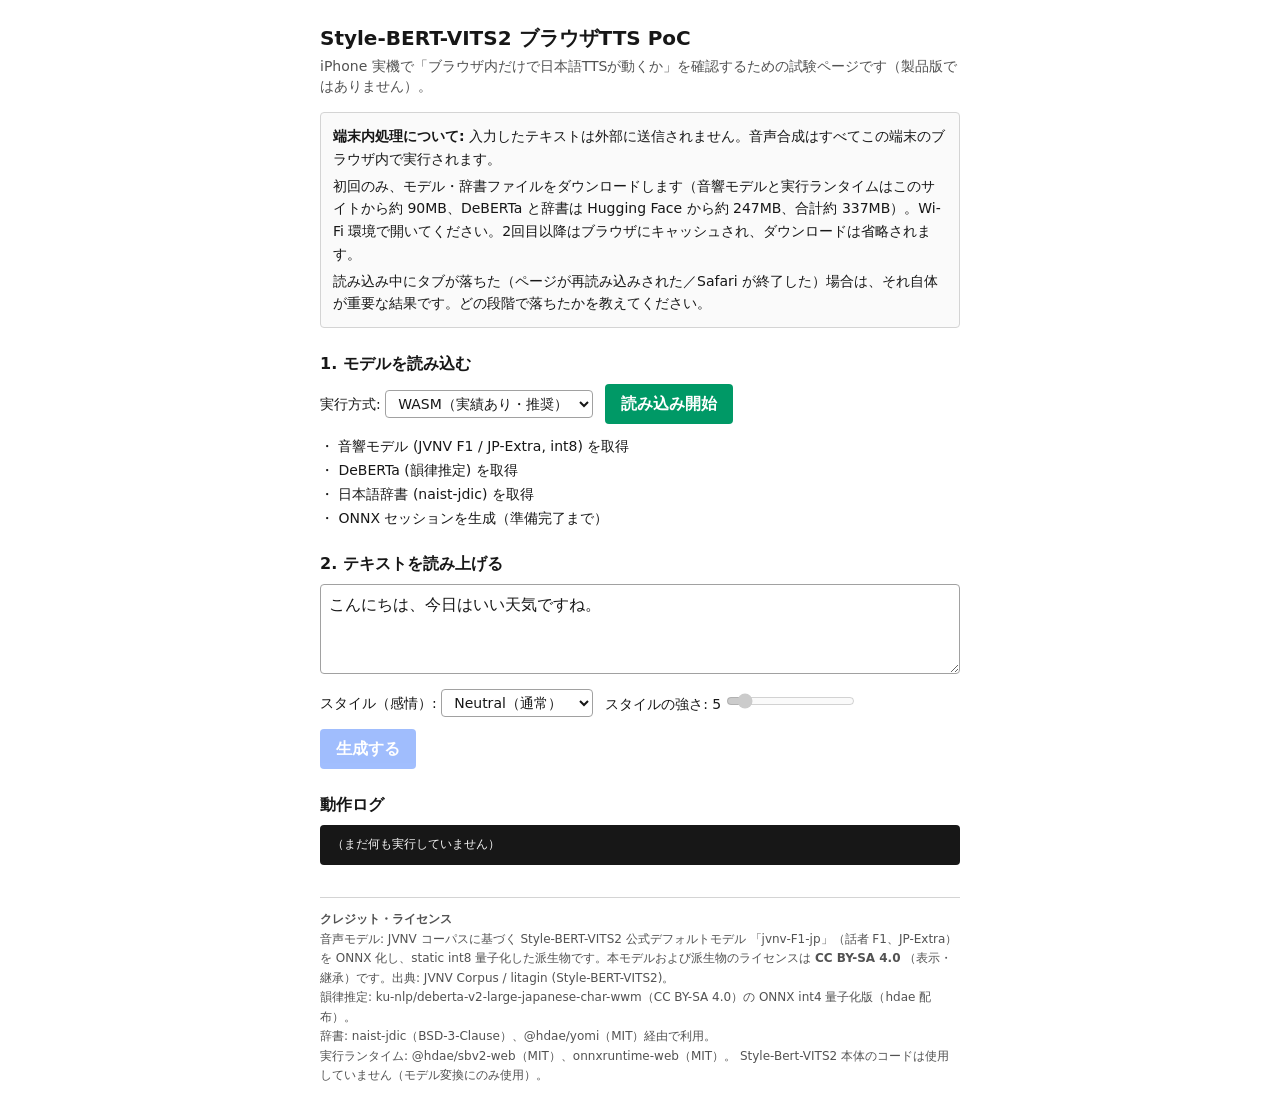
==== index.html @ 959b657e "SBV2 PoC page (HF/CDN delivery build)" ====
<!doctype html>
<html lang="ja">
  <head>
    <meta charset="UTF-8" />
    <meta name="viewport" content="width=device-width, initial-scale=1.0" />
    <title>Style-BERT-VITS2 ブラウザTTS PoC</title>
    <script type="module" crossorigin src="./assets/index-BgKasFYc.js"></script>
    <link rel="stylesheet" crossorigin href="./assets/index-DigX5ySw.css">
  </head>
  <body>
    <div id="root"></div>
  </body>
</html>
---- assets/index-DigX5ySw.css ----
@layer properties{@supports (((-webkit-hyphens:none)) and (not (margin-trim:inline))) or ((-moz-orient:inline) and (not (color:rgb(from red r g b)))){*,:before,:after,::backdrop{--tw-space-y-reverse:0;--tw-space-x-reverse:0;--tw-border-style:solid;--tw-leading:initial;--tw-font-weight:initial;--tw-shadow:0 0 #0000;--tw-shadow-color:initial;--tw-shadow-alpha:100%;--tw-inset-shadow:0 0 #0000;--tw-inset-shadow-color:initial;--tw-inset-shadow-alpha:100%;--tw-ring-color:initial;--tw-ring-shadow:0 0 #0000;--tw-inset-ring-color:initial;--tw-inset-ring-shadow:0 0 #0000;--tw-ring-inset:initial;--tw-ring-offset-width:0px;--tw-ring-offset-color:#fff;--tw-ring-offset-shadow:0 0 #0000;--tw-outline-style:solid;--tw-duration:initial;--tw-content:"";--tw-translate-x:0;--tw-translate-y:0;--tw-translate-z:0;--tw-animation-delay:0s;--tw-animation-direction:normal;--tw-animation-duration:initial;--tw-animation-fill-mode:none;--tw-animation-iteration-count:1;--tw-enter-blur:0;--tw-enter-opacity:1;--tw-enter-rotate:0;--tw-enter-scale:1;--tw-enter-translate-x:0;--tw-enter-translate-y:0;--tw-exit-blur:0;--tw-exit-opacity:1;--tw-exit-rotate:0;--tw-exit-scale:1;--tw-exit-translate-x:0;--tw-exit-translate-y:0}}}@layer theme{:root,:host{--font-mono:ui-monospace, SFMono-Regular, Menlo, Monaco, Consolas, "Liberation Mono", "Courier New", monospace;--color-red-50:oklch(97.1% .013 17.38);--color-red-400:oklch(70.4% .191 22.216);--color-red-800:oklch(44.4% .177 26.899);--color-emerald-600:oklch(59.6% .145 163.225);--color-blue-600:oklch(54.6% .245 262.881);--color-neutral-50:oklch(98.5% 0 0);--color-neutral-100:oklch(97% 0 0);--color-neutral-300:oklch(87% 0 0);--color-neutral-400:oklch(70.8% 0 0);--color-neutral-500:oklch(55.6% 0 0);--color-neutral-600:oklch(43.9% 0 0);--color-neutral-900:oklch(20.5% 0 0);--color-white:#fff;--spacing:.25rem;--container-md:28rem;--container-2xl:42rem;--text-xs:.75rem;--text-xs--line-height:calc(1 / .75);--text-sm:.875rem;--text-sm--line-height:calc(1.25 / .875);--text-base:1rem;--text-base--line-height: 1.5 ;--text-xl:1.25rem;--text-xl--line-height:calc(1.75 / 1.25);--font-weight-medium:500;--font-weight-semibold:600;--font-weight-bold:700;--leading-relaxed:1.625;--radius-md:calc(var(--radius) - 2px);--radius-4xl:2rem;--default-transition-duration:.15s;--default-transition-timing-function:cubic-bezier(.4, 0, .2, 1);--default-font-family:"Geist Variable", ui-sans-serif, system-ui, -apple-system, BlinkMacSystemFont, "Segoe UI", sans-serif;--default-mono-font-family:var(--font-mono)}}@layer base{*,:after,:before,::backdrop{box-sizing:border-box;border:0 solid;margin:0;padding:0}::file-selector-button{box-sizing:border-box;border:0 solid;margin:0;padding:0}html,:host{-webkit-text-size-adjust:100%;tab-size:4;line-height:1.5;font-family:var(--default-font-family,ui-sans-serif, system-ui, sans-serif, "Apple Color Emoji", "Segoe UI Emoji", "Segoe UI Symbol", "Noto Color Emoji");font-feature-settings:var(--default-font-feature-settings,normal);font-variation-settings:var(--default-font-variation-settings,normal);-webkit-tap-highlight-color:transparent}hr{height:0;color:inherit;border-top-width:1px}abbr:where([title]){-webkit-text-decoration:underline dotted;text-decoration:underline dotted}h1,h2,h3,h4,h5,h6{font-size:inherit;font-weight:inherit}a{color:inherit;-webkit-text-decoration:inherit;text-decoration:inherit}b,strong{font-weight:bolder}code,kbd,samp,pre{font-family:var(--default-mono-font-family,ui-monospace, SFMono-Regular, Menlo, Monaco, Consolas, "Liberation Mono", "Courier New", monospace);font-feature-settings:var(--default-mono-font-feature-settings,normal);font-variation-settings:var(--default-mono-font-variation-settings,normal);font-size:1em}small{font-size:80%}sub,sup{vertical-align:baseline;font-size:75%;line-height:0;position:relative}sub{bottom:-.25em}sup{top:-.5em}table{text-indent:0;border-color:inherit;border-collapse:collapse}:-moz-focusring{outline:auto}progress{vertical-align:baseline}summary{display:list-item}ol,ul,menu{list-style:none}img,svg,video,canvas,audio,iframe,embed,object{vertical-align:middle;display:block}img,video{max-width:100%;height:auto}button,input,select,optgroup,textarea{font:inherit;font-feature-settings:inherit;font-variation-settings:inherit;letter-spacing:inherit;color:inherit;opacity:1;background-color:#0000;border-radius:0}::file-selector-button{font:inherit;font-feature-settings:inherit;font-variation-settings:inherit;letter-spacing:inherit;color:inherit;opacity:1;background-color:#0000;border-radius:0}:where(select:is([multiple],[size])) optgroup{font-weight:bolder}:where(select:is([multiple],[size])) optgroup option{padding-inline-start:20px}::file-selector-button{margin-inline-end:4px}::placeholder{opacity:1}@supports (not ((-webkit-appearance:-apple-pay-button))) or (contain-intrinsic-size:1px){::placeholder{color:currentColor}@supports (color:color-mix(in lab,red,red)){::placeholder{color:color-mix(in oklab,currentcolor 50%,transparent)}}}textarea{resize:vertical}::-webkit-search-decoration{-webkit-appearance:none}::-webkit-date-and-time-value{min-height:1lh;text-align:inherit}::-webkit-datetime-edit{display:inline-flex}::-webkit-datetime-edit-fields-wrapper{padding:0}::-webkit-datetime-edit{padding-block:0}::-webkit-datetime-edit-year-field{padding-block:0}::-webkit-datetime-edit-month-field{padding-block:0}::-webkit-datetime-edit-day-field{padding-block:0}::-webkit-datetime-edit-hour-field{padding-block:0}::-webkit-datetime-edit-minute-field{padding-block:0}::-webkit-datetime-edit-second-field{padding-block:0}::-webkit-datetime-edit-millisecond-field{padding-block:0}::-webkit-datetime-edit-meridiem-field{padding-block:0}::-webkit-calendar-picker-indicator{line-height:1}:-moz-ui-invalid{box-shadow:none}button,input:where([type=button],[type=reset],[type=submit]){appearance:button}::file-selector-button{appearance:button}::-webkit-inner-spin-button{height:auto}::-webkit-outer-spin-button{height:auto}[hidden]:where(:not([hidden=until-found])){display:none!important}*{border-color:var(--border);outline-color:var(--ring)}@supports (color:color-mix(in lab,red,red)){*{outline-color:color-mix(in oklab,var(--ring) 50%,transparent)}}body{background-color:var(--background);color:var(--foreground);min-width:320px;margin:0}html{font-family:Geist Variable,ui-sans-serif,system-ui,-apple-system,BlinkMacSystemFont,Segoe UI,sans-serif}}@layer components;@layer utilities{.pointer-events-none{pointer-events:none}.absolute{position:absolute}.relative{position:relative}.top-0{top:0}.right-0{right:0}.right-2{right:calc(var(--spacing) * 2)}.bottom-0{bottom:0}.isolate{isolation:isolate}.z-10{z-index:10}.z-50{z-index:50}.-mx-1{margin-inline:calc(var(--spacing) * -1)}.mx-auto{margin-inline:auto}.my-1{margin-block:var(--spacing)}.mt-1{margin-top:var(--spacing)}.mt-2{margin-top:calc(var(--spacing) * 2)}.mt-3{margin-top:calc(var(--spacing) * 3)}.mt-4{margin-top:calc(var(--spacing) * 4)}.mt-6{margin-top:calc(var(--spacing) * 6)}.mt-8{margin-top:calc(var(--spacing) * 8)}.flex{display:flex}.hidden{display:none}.inline-flex{display:inline-flex}.field-sizing-content{field-sizing:content}.aspect-square{aspect-ratio:1}.size-4{width:calc(var(--spacing) * 4);height:calc(var(--spacing) * 4)}.size-6{width:calc(var(--spacing) * 6);height:calc(var(--spacing) * 6)}.size-7{width:calc(var(--spacing) * 7);height:calc(var(--spacing) * 7)}.size-8{width:calc(var(--spacing) * 8);height:calc(var(--spacing) * 8)}.size-9{width:calc(var(--spacing) * 9);height:calc(var(--spacing) * 9)}.size-full{width:100%;height:100%}.h-1{height:var(--spacing)}.h-5{height:calc(var(--spacing) * 5)}.h-6{height:calc(var(--spacing) * 6)}.h-7{height:calc(var(--spacing) * 7)}.h-8{height:calc(var(--spacing) * 8)}.h-9{height:calc(var(--spacing) * 9)}.h-px{height:1px}.max-h-\(--available-height\){max-height:var(--available-height)}.max-h-48{max-height:calc(var(--spacing) * 48)}.min-h-16{min-height:calc(var(--spacing) * 16)}.w-\(--anchor-width\){width:var(--anchor-width)}.w-fit{width:fit-content}.w-full{width:100%}.max-w-2xl{max-width:var(--container-2xl)}.max-w-md{max-width:var(--container-md)}.min-w-0{min-width:0}.min-w-36{min-width:calc(var(--spacing) * 36)}.flex-1{flex:1}.shrink-0{flex-shrink:0}.origin-\(--transform-origin\){transform-origin:var(--transform-origin)}.cursor-default{cursor:default}.scroll-my-1{scroll-margin-block:var(--spacing)}.flex-wrap{flex-wrap:wrap}.items-center{align-items:center}.justify-between{justify-content:space-between}.justify-center{justify-content:center}.gap-1{gap:var(--spacing)}.gap-1\.5{gap:calc(var(--spacing) * 1.5)}.gap-2{gap:calc(var(--spacing) * 2)}.gap-3{gap:calc(var(--spacing) * 3)}:where(.space-y-1>:not(:last-child)){--tw-space-y-reverse:0;margin-block-start:calc(var(--spacing) * var(--tw-space-y-reverse));margin-block-end:calc(var(--spacing) * calc(1 - var(--tw-space-y-reverse)))}:where(.-space-x-2>:not(:last-child)){--tw-space-x-reverse:0;margin-inline-start:calc(calc(var(--spacing) * -2) * var(--tw-space-x-reverse));margin-inline-end:calc(calc(var(--spacing) * -2) * calc(1 - var(--tw-space-x-reverse)))}.overflow-auto{overflow:auto}.overflow-hidden{overflow:hidden}.overflow-x-hidden{overflow-x:hidden}.overflow-y-auto{overflow-y:auto}.rounded{border-radius:.25rem}.rounded-4xl{border-radius:var(--radius-4xl)}.rounded-\[min\(var\(--radius-md\)\,10px\)\]{border-radius:min(var(--radius-md),10px)}.rounded-\[min\(var\(--radius-md\)\,12px\)\]{border-radius:min(var(--radius-md),12px)}.rounded-full{border-radius:3.40282e38px}.rounded-lg{border-radius:var(--radius)}.rounded-md{border-radius:calc(var(--radius) - 2px)}.border{border-style:var(--tw-border-style);border-width:1px}.border-t{border-top-style:var(--tw-border-style);border-top-width:1px}.border-border{border-color:var(--border)}.border-input{border-color:var(--input)}.border-neutral-300{border-color:var(--color-neutral-300)}.border-neutral-400{border-color:var(--color-neutral-400)}.border-red-400{border-color:var(--color-red-400)}.border-transparent{border-color:#0000}.bg-background{background-color:var(--background)}.bg-blue-600{background-color:var(--color-blue-600)}.bg-border{background-color:var(--border)}.bg-destructive\/10{background-color:var(--destructive)}@supports (color:color-mix(in lab,red,red)){.bg-destructive\/10{background-color:color-mix(in oklab,var(--destructive) 10%,transparent)}}.bg-emerald-600{background-color:var(--color-emerald-600)}.bg-muted{background-color:var(--muted)}.bg-neutral-50{background-color:var(--color-neutral-50)}.bg-neutral-900{background-color:var(--color-neutral-900)}.bg-popover{background-color:var(--popover)}.bg-primary{background-color:var(--primary)}.bg-red-50{background-color:var(--color-red-50)}.bg-secondary{background-color:var(--secondary)}.bg-transparent{background-color:#0000}.bg-clip-padding{background-clip:padding-box}.object-cover{object-fit:cover}.p-1{padding:var(--spacing)}.p-2{padding:calc(var(--spacing) * 2)}.p-3{padding:calc(var(--spacing) * 3)}.px-1\.5{padding-inline:calc(var(--spacing) * 1.5)}.px-2{padding-inline:calc(var(--spacing) * 2)}.px-2\.5{padding-inline:calc(var(--spacing) * 2.5)}.px-3{padding-inline:calc(var(--spacing) * 3)}.px-4{padding-inline:calc(var(--spacing) * 4)}.py-0\.5{padding-block:calc(var(--spacing) * .5)}.py-1{padding-block:var(--spacing)}.py-2{padding-block:calc(var(--spacing) * 2)}.py-6{padding-block:calc(var(--spacing) * 6)}.pt-3{padding-top:calc(var(--spacing) * 3)}.pr-2{padding-right:calc(var(--spacing) * 2)}.pr-8{padding-right:calc(var(--spacing) * 8)}.pl-1\.5{padding-left:calc(var(--spacing) * 1.5)}.pl-2\.5{padding-left:calc(var(--spacing) * 2.5)}.text-left{text-align:left}.font-sans{font-family:Geist Variable,ui-sans-serif,system-ui,-apple-system,BlinkMacSystemFont,Segoe UI,sans-serif}.text-base{font-size:var(--text-base);line-height:var(--tw-leading,var(--text-base--line-height))}.text-sm{font-size:var(--text-sm);line-height:var(--tw-leading,var(--text-sm--line-height))}.text-xl{font-size:var(--text-xl);line-height:var(--tw-leading,var(--text-xl--line-height))}.text-xs{font-size:var(--text-xs);line-height:var(--tw-leading,var(--text-xs--line-height))}.text-\[0\.8rem\]{font-size:.8rem}.leading-none{--tw-leading:1;line-height:1}.leading-relaxed{--tw-leading:var(--leading-relaxed);line-height:var(--leading-relaxed)}.font-bold{--tw-font-weight:var(--font-weight-bold);font-weight:var(--font-weight-bold)}.font-medium{--tw-font-weight:var(--font-weight-medium);font-weight:var(--font-weight-medium)}.font-semibold{--tw-font-weight:var(--font-weight-semibold);font-weight:var(--font-weight-semibold)}.break-all{word-break:break-all}.whitespace-nowrap{white-space:nowrap}.whitespace-pre-wrap{white-space:pre-wrap}.text-destructive{color:var(--destructive)}.text-foreground{color:var(--foreground)}.text-muted-foreground{color:var(--muted-foreground)}.text-neutral-100{color:var(--color-neutral-100)}.text-neutral-500{color:var(--color-neutral-500)}.text-neutral-600{color:var(--color-neutral-600)}.text-neutral-900{color:var(--color-neutral-900)}.text-popover-foreground{color:var(--popover-foreground)}.text-primary{color:var(--primary)}.text-primary-foreground{color:var(--primary-foreground)}.text-red-800{color:var(--color-red-800)}.text-secondary-foreground{color:var(--secondary-foreground)}.text-white{color:var(--color-white)}.underline-offset-4{text-underline-offset:4px}.bg-blend-color{background-blend-mode:color}.shadow-md{--tw-shadow:0 4px 6px -1px var(--tw-shadow-color,#0000001a), 0 2px 4px -2px var(--tw-shadow-color,#0000001a);box-shadow:var(--tw-inset-shadow),var(--tw-inset-ring-shadow),var(--tw-ring-offset-shadow),var(--tw-ring-shadow),var(--tw-shadow)}.ring-1{--tw-ring-shadow:var(--tw-ring-inset,) 0 0 0 calc(1px + var(--tw-ring-offset-width)) var(--tw-ring-color,currentcolor);box-shadow:var(--tw-inset-shadow),var(--tw-inset-ring-shadow),var(--tw-ring-offset-shadow),var(--tw-ring-shadow),var(--tw-shadow)}.ring-2{--tw-ring-shadow:var(--tw-ring-inset,) 0 0 0 calc(2px + var(--tw-ring-offset-width)) var(--tw-ring-color,currentcolor);box-shadow:var(--tw-inset-shadow),var(--tw-inset-ring-shadow),var(--tw-ring-offset-shadow),var(--tw-ring-shadow),var(--tw-shadow)}.ring-background{--tw-ring-color:var(--background)}.ring-foreground\/10{--tw-ring-color:var(--foreground)}@supports (color:color-mix(in lab,red,red)){.ring-foreground\/10{--tw-ring-color:color-mix(in oklab, var(--foreground) 10%, transparent)}}.outline-hidden{--tw-outline-style:none;outline-style:none}@media(forced-colors:active){.outline-hidden{outline-offset:2px;outline:2px solid #0000}}.outline{outline-style:var(--tw-outline-style);outline-width:1px}.transition-all{transition-property:all;transition-timing-function:var(--tw-ease,var(--default-transition-timing-function));transition-duration:var(--tw-duration,var(--default-transition-duration))}.transition-colors{transition-property:color,background-color,border-color,outline-color,text-decoration-color,fill,stroke,--tw-gradient-from,--tw-gradient-via,--tw-gradient-to;transition-timing-function:var(--tw-ease,var(--default-transition-timing-function));transition-duration:var(--tw-duration,var(--default-transition-duration))}.duration-100{--tw-duration:.1s;transition-duration:.1s}.outline-none{--tw-outline-style:none;outline-style:none}.select-none{-webkit-user-select:none;user-select:none}.group-has-data-\[size\=lg\]\/avatar-group\:size-10:is(:where(.group\/avatar-group):has([data-size=lg]) *){width:calc(var(--spacing) * 10);height:calc(var(--spacing) * 10)}.group-has-data-\[size\=sm\]\/avatar-group\:size-6:is(:where(.group\/avatar-group):has([data-size=sm]) *){width:calc(var(--spacing) * 6);height:calc(var(--spacing) * 6)}.group-data-\[disabled\=true\]\:pointer-events-none:is(:where(.group)[data-disabled=true] *){pointer-events:none}.group-data-\[disabled\=true\]\:opacity-50:is(:where(.group)[data-disabled=true] *){opacity:.5}.group-data-\[size\=default\]\/avatar\:size-2\.5:is(:where(.group\/avatar)[data-size=default] *){width:calc(var(--spacing) * 2.5);height:calc(var(--spacing) * 2.5)}.group-data-\[size\=lg\]\/avatar\:size-3:is(:where(.group\/avatar)[data-size=lg] *){width:calc(var(--spacing) * 3);height:calc(var(--spacing) * 3)}.group-data-\[size\=sm\]\/avatar\:size-2:is(:where(.group\/avatar)[data-size=sm] *){width:calc(var(--spacing) * 2);height:calc(var(--spacing) * 2)}.group-data-\[size\=sm\]\/avatar\:text-xs:is(:where(.group\/avatar)[data-size=sm] *){font-size:var(--text-xs);line-height:var(--tw-leading,var(--text-xs--line-height))}.peer-disabled\:cursor-not-allowed:is(:where(.peer):disabled~*){cursor:not-allowed}.peer-disabled\:opacity-50:is(:where(.peer):disabled~*){opacity:.5}.file\:inline-flex::file-selector-button{display:inline-flex}.file\:h-6::file-selector-button{height:calc(var(--spacing) * 6)}.file\:border-0::file-selector-button{border-style:var(--tw-border-style);border-width:0}.file\:bg-transparent::file-selector-button{background-color:#0000}.file\:text-sm::file-selector-button{font-size:var(--text-sm);line-height:var(--tw-leading,var(--text-sm--line-height))}.file\:font-medium::file-selector-button{--tw-font-weight:var(--font-weight-medium);font-weight:var(--font-weight-medium)}.file\:text-foreground::file-selector-button{color:var(--foreground)}.placeholder\:text-muted-foreground::placeholder{color:var(--muted-foreground)}.after\:absolute:after{content:var(--tw-content);position:absolute}.after\:inset-0:after{content:var(--tw-content);inset:0}.after\:rounded-full:after{content:var(--tw-content);border-radius:3.40282e38px}.after\:border:after{content:var(--tw-content);border-style:var(--tw-border-style);border-width:1px}.after\:border-border:after{content:var(--tw-content);border-color:var(--border)}.after\:mix-blend-darken:after{content:var(--tw-content);mix-blend-mode:darken}@media(hover:hover){.hover\:bg-\[color-mix\(in_oklch\,var\(--secondary\)\,var\(--foreground\)_5\%\)\]:hover{background-color:var(--secondary)}@supports (color:color-mix(in lab,red,red)){.hover\:bg-\[color-mix\(in_oklch\,var\(--secondary\)\,var\(--foreground\)_5\%\)\]:hover{background-color:color-mix(in oklch,var(--secondary),var(--foreground) 5%)}}.hover\:bg-destructive\/20:hover{background-color:var(--destructive)}@supports (color:color-mix(in lab,red,red)){.hover\:bg-destructive\/20:hover{background-color:color-mix(in oklab,var(--destructive) 20%,transparent)}}.hover\:bg-muted:hover{background-color:var(--muted)}.hover\:bg-primary\/80:hover{background-color:var(--primary)}@supports (color:color-mix(in lab,red,red)){.hover\:bg-primary\/80:hover{background-color:color-mix(in oklab,var(--primary) 80%,transparent)}}.hover\:text-foreground:hover{color:var(--foreground)}.hover\:text-muted-foreground:hover{color:var(--muted-foreground)}.hover\:underline:hover{text-decoration-line:underline}}.focus\:bg-accent:focus{background-color:var(--accent)}.focus\:text-accent-foreground:focus,:is(.not-data-\[variant\=destructive\]\:focus\:\*\*\:text-accent-foreground:not([data-variant=destructive]):focus *){color:var(--accent-foreground)}.focus-visible\:border-destructive\/40:focus-visible{border-color:var(--destructive)}@supports (color:color-mix(in lab,red,red)){.focus-visible\:border-destructive\/40:focus-visible{border-color:color-mix(in oklab,var(--destructive) 40%,transparent)}}.focus-visible\:border-ring:focus-visible{border-color:var(--ring)}.focus-visible\:ring-3:focus-visible,.focus-visible\:ring-\[3px\]:focus-visible{--tw-ring-shadow:var(--tw-ring-inset,) 0 0 0 calc(3px + var(--tw-ring-offset-width)) var(--tw-ring-color,currentcolor);box-shadow:var(--tw-inset-shadow),var(--tw-inset-ring-shadow),var(--tw-ring-offset-shadow),var(--tw-ring-shadow),var(--tw-shadow)}.focus-visible\:ring-destructive\/20:focus-visible{--tw-ring-color:var(--destructive)}@supports (color:color-mix(in lab,red,red)){.focus-visible\:ring-destructive\/20:focus-visible{--tw-ring-color:color-mix(in oklab, var(--destructive) 20%, transparent)}}.focus-visible\:ring-ring\/50:focus-visible{--tw-ring-color:var(--ring)}@supports (color:color-mix(in lab,red,red)){.focus-visible\:ring-ring\/50:focus-visible{--tw-ring-color:color-mix(in oklab, var(--ring) 50%, transparent)}}.active\:not-aria-\[haspopup\]\:translate-y-px:active:not([aria-haspopup]){--tw-translate-y:1px;translate:var(--tw-translate-x) var(--tw-translate-y)}.disabled\:pointer-events-none:disabled{pointer-events:none}.disabled\:cursor-not-allowed:disabled{cursor:not-allowed}.disabled\:bg-input\/50:disabled{background-color:var(--input)}@supports (color:color-mix(in lab,red,red)){.disabled\:bg-input\/50:disabled{background-color:color-mix(in oklab,var(--input) 50%,transparent)}}.disabled\:opacity-40:disabled{opacity:.4}.disabled\:opacity-50:disabled{opacity:.5}:where([data-slot=button-group]) .in-data-\[slot\=button-group\]\:rounded-lg{border-radius:var(--radius)}.has-data-\[icon\=inline-end\]\:pr-1\.5:has([data-icon=inline-end]){padding-right:calc(var(--spacing) * 1.5)}.has-data-\[icon\=inline-end\]\:pr-2:has([data-icon=inline-end]){padding-right:calc(var(--spacing) * 2)}.has-data-\[icon\=inline-start\]\:pl-1\.5:has([data-icon=inline-start]){padding-left:calc(var(--spacing) * 1.5)}.has-data-\[icon\=inline-start\]\:pl-2:has([data-icon=inline-start]){padding-left:calc(var(--spacing) * 2)}.aria-expanded\:bg-muted[aria-expanded=true]{background-color:var(--muted)}.aria-expanded\:bg-secondary[aria-expanded=true]{background-color:var(--secondary)}.aria-expanded\:text-foreground[aria-expanded=true]{color:var(--foreground)}.aria-expanded\:text-secondary-foreground[aria-expanded=true]{color:var(--secondary-foreground)}.aria-invalid\:border-destructive[aria-invalid=true]{border-color:var(--destructive)}.aria-invalid\:ring-3[aria-invalid=true]{--tw-ring-shadow:var(--tw-ring-inset,) 0 0 0 calc(3px + var(--tw-ring-offset-width)) var(--tw-ring-color,currentcolor);box-shadow:var(--tw-inset-shadow),var(--tw-inset-ring-shadow),var(--tw-ring-offset-shadow),var(--tw-ring-shadow),var(--tw-shadow)}.aria-invalid\:ring-destructive\/20[aria-invalid=true]{--tw-ring-color:var(--destructive)}@supports (color:color-mix(in lab,red,red)){.aria-invalid\:ring-destructive\/20[aria-invalid=true]{--tw-ring-color:color-mix(in oklab, var(--destructive) 20%, transparent)}}.data-closed\:animate-out[data-closed]{animation:exit var(--tw-animation-duration,var(--tw-duration,.15s))var(--tw-ease,ease)var(--tw-animation-delay,0s)var(--tw-animation-iteration-count,1)var(--tw-animation-direction,normal)var(--tw-animation-fill-mode,none)}.data-closed\:fade-out-0[data-closed]{--tw-exit-opacity:0}.data-closed\:zoom-out-95[data-closed]{--tw-exit-scale:.95}.data-disabled\:pointer-events-none[data-disabled]{pointer-events:none}.data-disabled\:opacity-50[data-disabled]{opacity:.5}.data-open\:animate-in[data-open]{animation:enter var(--tw-animation-duration,var(--tw-duration,.15s))var(--tw-ease,ease)var(--tw-animation-delay,0s)var(--tw-animation-iteration-count,1)var(--tw-animation-direction,normal)var(--tw-animation-fill-mode,none)}.data-open\:fade-in-0[data-open]{--tw-enter-opacity:0}.data-open\:zoom-in-95[data-open]{--tw-enter-scale:.95}.data-placeholder\:text-muted-foreground[data-placeholder]{color:var(--muted-foreground)}.data-\[align-trigger\=true\]\:animate-none[data-align-trigger=true]{animation:none}.data-\[side\=bottom\]\:slide-in-from-top-2[data-side=bottom]{--tw-enter-translate-y:calc(2*var(--spacing)*-1)}.data-\[side\=inline-end\]\:slide-in-from-left-2[data-side=inline-end]{--tw-enter-translate-x:calc(2*var(--spacing)*-1)}.data-\[side\=inline-start\]\:slide-in-from-right-2[data-side=inline-start],.data-\[side\=left\]\:slide-in-from-right-2[data-side=left]{--tw-enter-translate-x:calc(2*var(--spacing))}.data-\[side\=right\]\:slide-in-from-left-2[data-side=right]{--tw-enter-translate-x:calc(2*var(--spacing)*-1)}.data-\[side\=top\]\:slide-in-from-bottom-2[data-side=top]{--tw-enter-translate-y:calc(2*var(--spacing))}.data-\[size\=default\]\:h-8[data-size=default]{height:calc(var(--spacing) * 8)}.data-\[size\=lg\]\:size-10[data-size=lg]{width:calc(var(--spacing) * 10);height:calc(var(--spacing) * 10)}.data-\[size\=sm\]\:size-6[data-size=sm]{width:calc(var(--spacing) * 6);height:calc(var(--spacing) * 6)}.data-\[size\=sm\]\:h-7[data-size=sm]{height:calc(var(--spacing) * 7)}.data-\[size\=sm\]\:rounded-\[min\(var\(--radius-md\)\,10px\)\][data-size=sm]{border-radius:min(var(--radius-md),10px)}:is(.\*\:data-\[slot\=avatar\]\:ring-2>*)[data-slot=avatar]{--tw-ring-shadow:var(--tw-ring-inset,) 0 0 0 calc(2px + var(--tw-ring-offset-width)) var(--tw-ring-color,currentcolor);box-shadow:var(--tw-inset-shadow),var(--tw-inset-ring-shadow),var(--tw-ring-offset-shadow),var(--tw-ring-shadow),var(--tw-shadow)}:is(.\*\:data-\[slot\=avatar\]\:ring-background>*)[data-slot=avatar]{--tw-ring-color:var(--background)}:is(.\*\:data-\[slot\=select-value\]\:line-clamp-1>*)[data-slot=select-value]{-webkit-line-clamp:1;-webkit-box-orient:vertical;display:-webkit-box;overflow:hidden}:is(.\*\:data-\[slot\=select-value\]\:flex>*)[data-slot=select-value]{display:flex}:is(.\*\:data-\[slot\=select-value\]\:items-center>*)[data-slot=select-value]{align-items:center}:is(.\*\:data-\[slot\=select-value\]\:gap-1\.5>*)[data-slot=select-value]{gap:calc(var(--spacing) * 1.5)}@media(min-width:48rem){.md\:text-sm{font-size:var(--text-sm);line-height:var(--tw-leading,var(--text-sm--line-height))}}.dark\:border-input:is(.dark *){border-color:var(--input)}.dark\:bg-destructive\/20:is(.dark *){background-color:var(--destructive)}@supports (color:color-mix(in lab,red,red)){.dark\:bg-destructive\/20:is(.dark *){background-color:color-mix(in oklab,var(--destructive) 20%,transparent)}}.dark\:bg-input\/30:is(.dark *){background-color:var(--input)}@supports (color:color-mix(in lab,red,red)){.dark\:bg-input\/30:is(.dark *){background-color:color-mix(in oklab,var(--input) 30%,transparent)}}.dark\:after\:mix-blend-lighten:is(.dark *):after{content:var(--tw-content);mix-blend-mode:lighten}@media(hover:hover){.dark\:hover\:bg-destructive\/30:is(.dark *):hover{background-color:var(--destructive)}@supports (color:color-mix(in lab,red,red)){.dark\:hover\:bg-destructive\/30:is(.dark *):hover{background-color:color-mix(in oklab,var(--destructive) 30%,transparent)}}.dark\:hover\:bg-input\/50:is(.dark *):hover{background-color:var(--input)}@supports (color:color-mix(in lab,red,red)){.dark\:hover\:bg-input\/50:is(.dark *):hover{background-color:color-mix(in oklab,var(--input) 50%,transparent)}}.dark\:hover\:bg-muted\/50:is(.dark *):hover{background-color:var(--muted)}@supports (color:color-mix(in lab,red,red)){.dark\:hover\:bg-muted\/50:is(.dark *):hover{background-color:color-mix(in oklab,var(--muted) 50%,transparent)}}}.dark\:focus-visible\:ring-destructive\/40:is(.dark *):focus-visible{--tw-ring-color:var(--destructive)}@supports (color:color-mix(in lab,red,red)){.dark\:focus-visible\:ring-destructive\/40:is(.dark *):focus-visible{--tw-ring-color:color-mix(in oklab, var(--destructive) 40%, transparent)}}.dark\:disabled\:bg-input\/80:is(.dark *):disabled{background-color:var(--input)}@supports (color:color-mix(in lab,red,red)){.dark\:disabled\:bg-input\/80:is(.dark *):disabled{background-color:color-mix(in oklab,var(--input) 80%,transparent)}}.dark\:aria-invalid\:border-destructive\/50:is(.dark *)[aria-invalid=true]{border-color:var(--destructive)}@supports (color:color-mix(in lab,red,red)){.dark\:aria-invalid\:border-destructive\/50:is(.dark *)[aria-invalid=true]{border-color:color-mix(in oklab,var(--destructive) 50%,transparent)}}.dark\:aria-invalid\:ring-destructive\/40:is(.dark *)[aria-invalid=true]{--tw-ring-color:var(--destructive)}@supports (color:color-mix(in lab,red,red)){.dark\:aria-invalid\:ring-destructive\/40:is(.dark *)[aria-invalid=true]{--tw-ring-color:color-mix(in oklab, var(--destructive) 40%, transparent)}}.\[\&_svg\]\:pointer-events-none svg{pointer-events:none}.\[\&_svg\]\:shrink-0 svg{flex-shrink:0}.\[\&_svg\:not\(\[class\*\=\'size-\'\]\)\]\:size-3 svg:not([class*=size-]){width:calc(var(--spacing) * 3);height:calc(var(--spacing) * 3)}.\[\&_svg\:not\(\[class\*\=\'size-\'\]\)\]\:size-3\.5 svg:not([class*=size-]){width:calc(var(--spacing) * 3.5);height:calc(var(--spacing) * 3.5)}.\[\&_svg\:not\(\[class\*\=\'size-\'\]\)\]\:size-4 svg:not([class*=size-]){width:calc(var(--spacing) * 4);height:calc(var(--spacing) * 4)}@media(hover:hover){.\[a\]\:hover\:bg-destructive\/20:is(a):hover{background-color:var(--destructive)}@supports (color:color-mix(in lab,red,red)){.\[a\]\:hover\:bg-destructive\/20:is(a):hover{background-color:color-mix(in oklab,var(--destructive) 20%,transparent)}}.\[a\]\:hover\:bg-muted:is(a):hover{background-color:var(--muted)}.\[a\]\:hover\:bg-primary\/80:is(a):hover{background-color:var(--primary)}@supports (color:color-mix(in lab,red,red)){.\[a\]\:hover\:bg-primary\/80:is(a):hover{background-color:color-mix(in oklab,var(--primary) 80%,transparent)}}.\[a\]\:hover\:bg-secondary\/80:is(a):hover{background-color:var(--secondary)}@supports (color:color-mix(in lab,red,red)){.\[a\]\:hover\:bg-secondary\/80:is(a):hover{background-color:color-mix(in oklab,var(--secondary) 80%,transparent)}}.\[a\]\:hover\:text-muted-foreground:is(a):hover{color:var(--muted-foreground)}}:is(.\*\:\[span\]\:last\:flex>*):is(span):last-child{display:flex}:is(.\*\:\[span\]\:last\:items-center>*):is(span):last-child{align-items:center}:is(.\*\:\[span\]\:last\:gap-2>*):is(span):last-child{gap:calc(var(--spacing) * 2)}.\[\&\>svg\]\:pointer-events-none>svg{pointer-events:none}.\[\&\>svg\]\:size-3\!>svg{width:calc(var(--spacing) * 3)!important;height:calc(var(--spacing) * 3)!important}.\[\&\>svg\]\:size-4>svg{width:calc(var(--spacing) * 4);height:calc(var(--spacing) * 4)}.group-has-data-\[size\=lg\]\/avatar-group\:\[\&\>svg\]\:size-5:is(:where(.group\/avatar-group):has([data-size=lg]) *)>svg{width:calc(var(--spacing) * 5);height:calc(var(--spacing) * 5)}.group-has-data-\[size\=sm\]\/avatar-group\:\[\&\>svg\]\:size-3:is(:where(.group\/avatar-group):has([data-size=sm]) *)>svg{width:calc(var(--spacing) * 3);height:calc(var(--spacing) * 3)}.group-data-\[size\=default\]\/avatar\:\[\&\>svg\]\:size-2:is(:where(.group\/avatar)[data-size=default] *)>svg,.group-data-\[size\=lg\]\/avatar\:\[\&\>svg\]\:size-2:is(:where(.group\/avatar)[data-size=lg] *)>svg{width:calc(var(--spacing) * 2);height:calc(var(--spacing) * 2)}.group-data-\[size\=sm\]\/avatar\:\[\&\>svg\]\:hidden:is(:where(.group\/avatar)[data-size=sm] *)>svg{display:none}}@property --tw-animation-delay{syntax:"*";inherits:false;initial-value:0s}@property --tw-animation-direction{syntax:"*";inherits:false;initial-value:normal}@property --tw-animation-duration{syntax:"*";inherits:false}@property --tw-animation-fill-mode{syntax:"*";inherits:false;initial-value:none}@property --tw-animation-iteration-count{syntax:"*";inherits:false;initial-value:1}@property --tw-enter-blur{syntax:"*";inherits:false;initial-value:0}@property --tw-enter-opacity{syntax:"*";inherits:false;initial-value:1}@property --tw-enter-rotate{syntax:"*";inherits:false;initial-value:0}@property --tw-enter-scale{syntax:"*";inherits:false;initial-value:1}@property --tw-enter-translate-x{syntax:"*";inherits:false;initial-value:0}@property --tw-enter-translate-y{syntax:"*";inherits:false;initial-value:0}@property --tw-exit-blur{syntax:"*";inherits:false;initial-value:0}@property --tw-exit-opacity{syntax:"*";inherits:false;initial-value:1}@property --tw-exit-rotate{syntax:"*";inherits:false;initial-value:0}@property --tw-exit-scale{syntax:"*";inherits:false;initial-value:1}@property --tw-exit-translate-x{syntax:"*";inherits:false;initial-value:0}@property --tw-exit-translate-y{syntax:"*";inherits:false;initial-value:0}@font-face{font-family:Geist Variable;font-style:normal;font-display:swap;font-weight:100 900;src:url(https://huggingface.co/AiMu1215/sbv2-jvnv-f1-int8/resolve/main/fonts/geist-cyrillic-ext-wght-normal-DjL33-gN.woff2)format("woff2-variations");unicode-range:U+460-52F,U+1C80-1C8A,U+20B4,U+2DE0-2DFF,U+A640-A69F,U+FE2E-FE2F}@font-face{font-family:Geist Variable;font-style:normal;font-display:swap;font-weight:100 900;src:url(https://huggingface.co/AiMu1215/sbv2-jvnv-f1-int8/resolve/main/fonts/geist-cyrillic-wght-normal-BEAKL7Jp.woff2)format("woff2-variations");unicode-range:U+301,U+400-45F,U+490-491,U+4B0-4B1,U+2116}@font-face{font-family:Geist Variable;font-style:normal;font-display:swap;font-weight:100 900;src:url(https://huggingface.co/AiMu1215/sbv2-jvnv-f1-int8/resolve/main/fonts/geist-vietnamese-wght-normal-6IgcOCM7.woff2)format("woff2-variations");unicode-range:U+102-103,U+110-111,U+128-129,U+168-169,U+1A0-1A1,U+1AF-1B0,U+300-301,U+303-304,U+308-309,U+323,U+329,U+1EA0-1EF9,U+20AB}@font-face{font-family:Geist Variable;font-style:normal;font-display:swap;font-weight:100 900;src:url(https://huggingface.co/AiMu1215/sbv2-jvnv-f1-int8/resolve/main/fonts/geist-latin-ext-wght-normal-DC-KSUi6.woff2)format("woff2-variations");unicode-range:U+100-2BA,U+2BD-2C5,U+2C7-2CC,U+2CE-2D7,U+2DD-2FF,U+304,U+308,U+329,U+1D00-1DBF,U+1E00-1E9F,U+1EF2-1EFF,U+2020,U+20A0-20AB,U+20AD-20C0,U+2113,U+2C60-2C7F,U+A720-A7FF}@font-face{font-family:Geist Variable;font-style:normal;font-display:swap;font-weight:100 900;src:url(https://huggingface.co/AiMu1215/sbv2-jvnv-f1-int8/resolve/main/fonts/geist-latin-wght-normal-BgDaEnEv.woff2)format("woff2-variations");unicode-range:U+??,U+131,U+152-153,U+2BB-2BC,U+2C6,U+2DA,U+2DC,U+304,U+308,U+329,U+2000-206F,U+20AC,U+2122,U+2191,U+2193,U+2212,U+2215,U+FEFF,U+FFFD}:root{--radius:.625rem;--background:oklch(100% 0 0);--foreground:oklch(14.5% 0 0);--card:oklch(100% 0 0);--card-foreground:oklch(14.5% 0 0);--popover:oklch(100% 0 0);--popover-foreground:oklch(14.5% 0 0);--primary:oklch(20.5% 0 0);--primary-foreground:oklch(98.5% 0 0);--secondary:oklch(97% 0 0);--secondary-foreground:oklch(20.5% 0 0);--muted:oklch(97% 0 0);--muted-foreground:oklch(55.6% 0 0);--accent:oklch(97% 0 0);--accent-foreground:oklch(20.5% 0 0);--destructive:oklch(57.7% .245 27.325);--border:oklch(92.2% 0 0);--input:oklch(92.2% 0 0);--ring:oklch(70.8% 0 0);--sidebar:oklch(98.5% 0 0);--sidebar-foreground:oklch(14.5% 0 0);--sidebar-primary:oklch(20.5% 0 0);--sidebar-primary-foreground:oklch(98.5% 0 0);--sidebar-accent:oklch(97% 0 0);--sidebar-accent-foreground:oklch(20.5% 0 0);--sidebar-border:oklch(92.2% 0 0);--sidebar-ring:oklch(70.8% 0 0)}.dark{--background:oklch(14.5% 0 0);--foreground:oklch(98.5% 0 0);--card:oklch(20.5% 0 0);--card-foreground:oklch(98.5% 0 0);--popover:oklch(20.5% 0 0);--popover-foreground:oklch(98.5% 0 0);--primary:oklch(92.2% 0 0);--primary-foreground:oklch(20.5% 0 0);--secondary:oklch(26.9% 0 0);--secondary-foreground:oklch(98.5% 0 0);--muted:oklch(26.9% 0 0);--muted-foreground:oklch(70.8% 0 0);--accent:oklch(26.9% 0 0);--accent-foreground:oklch(98.5% 0 0);--destructive:oklch(70.4% .191 22.216);--border:oklch(100% 0 0/.1);--input:oklch(100% 0 0/.15);--ring:oklch(55.6% 0 0);--sidebar:oklch(20.5% 0 0);--sidebar-foreground:oklch(98.5% 0 0);--sidebar-primary:oklch(48.8% .243 264.376);--sidebar-primary-foreground:oklch(98.5% 0 0);--sidebar-accent:oklch(26.9% 0 0);--sidebar-accent-foreground:oklch(98.5% 0 0);--sidebar-border:oklch(100% 0 0/.1);--sidebar-ring:oklch(55.6% 0 0)}@property --tw-space-y-reverse{syntax:"*";inherits:false;initial-value:0}@property --tw-space-x-reverse{syntax:"*";inherits:false;initial-value:0}@property --tw-border-style{syntax:"*";inherits:false;initial-value:solid}@property --tw-leading{syntax:"*";inherits:false}@property --tw-font-weight{syntax:"*";inherits:false}@property --tw-shadow{syntax:"*";inherits:false;initial-value:0 0 #0000}@property --tw-shadow-color{syntax:"*";inherits:false}@property --tw-shadow-alpha{syntax:"<percentage>";inherits:false;initial-value:100%}@property --tw-inset-shadow{syntax:"*";inherits:false;initial-value:0 0 #0000}@property --tw-inset-shadow-color{syntax:"*";inherits:false}@property --tw-inset-shadow-alpha{syntax:"<percentage>";inherits:false;initial-value:100%}@property --tw-ring-color{syntax:"*";inherits:false}@property --tw-ring-shadow{syntax:"*";inherits:false;initial-value:0 0 #0000}@property --tw-inset-ring-color{syntax:"*";inherits:false}@property --tw-inset-ring-shadow{syntax:"*";inherits:false;initial-value:0 0 #0000}@property --tw-ring-inset{syntax:"*";inherits:false}@property --tw-ring-offset-width{syntax:"<length>";inherits:false;initial-value:0}@property --tw-ring-offset-color{syntax:"*";inherits:false;initial-value:#fff}@property --tw-ring-offset-shadow{syntax:"*";inherits:false;initial-value:0 0 #0000}@property --tw-outline-style{syntax:"*";inherits:false;initial-value:solid}@property --tw-duration{syntax:"*";inherits:false}@property --tw-content{syntax:"*";inherits:false;initial-value:""}@property --tw-translate-x{syntax:"*";inherits:false;initial-value:0}@property --tw-translate-y{syntax:"*";inherits:false;initial-value:0}@property --tw-translate-z{syntax:"*";inherits:false;initial-value:0}@keyframes enter{0%{opacity:var(--tw-enter-opacity,1);transform:translate3d(var(--tw-enter-translate-x,0),var(--tw-enter-translate-y,0),0)scale3d(var(--tw-enter-scale,1),var(--tw-enter-scale,1),var(--tw-enter-scale,1))rotate(var(--tw-enter-rotate,0));filter:blur(var(--tw-enter-blur,0))}}@keyframes exit{to{opacity:var(--tw-exit-opacity,1);transform:translate3d(var(--tw-exit-translate-x,0),var(--tw-exit-translate-y,0),0)scale3d(var(--tw-exit-scale,1),var(--tw-exit-scale,1),var(--tw-exit-scale,1))rotate(var(--tw-exit-rotate,0));filter:blur(var(--tw-exit-blur,0))}}
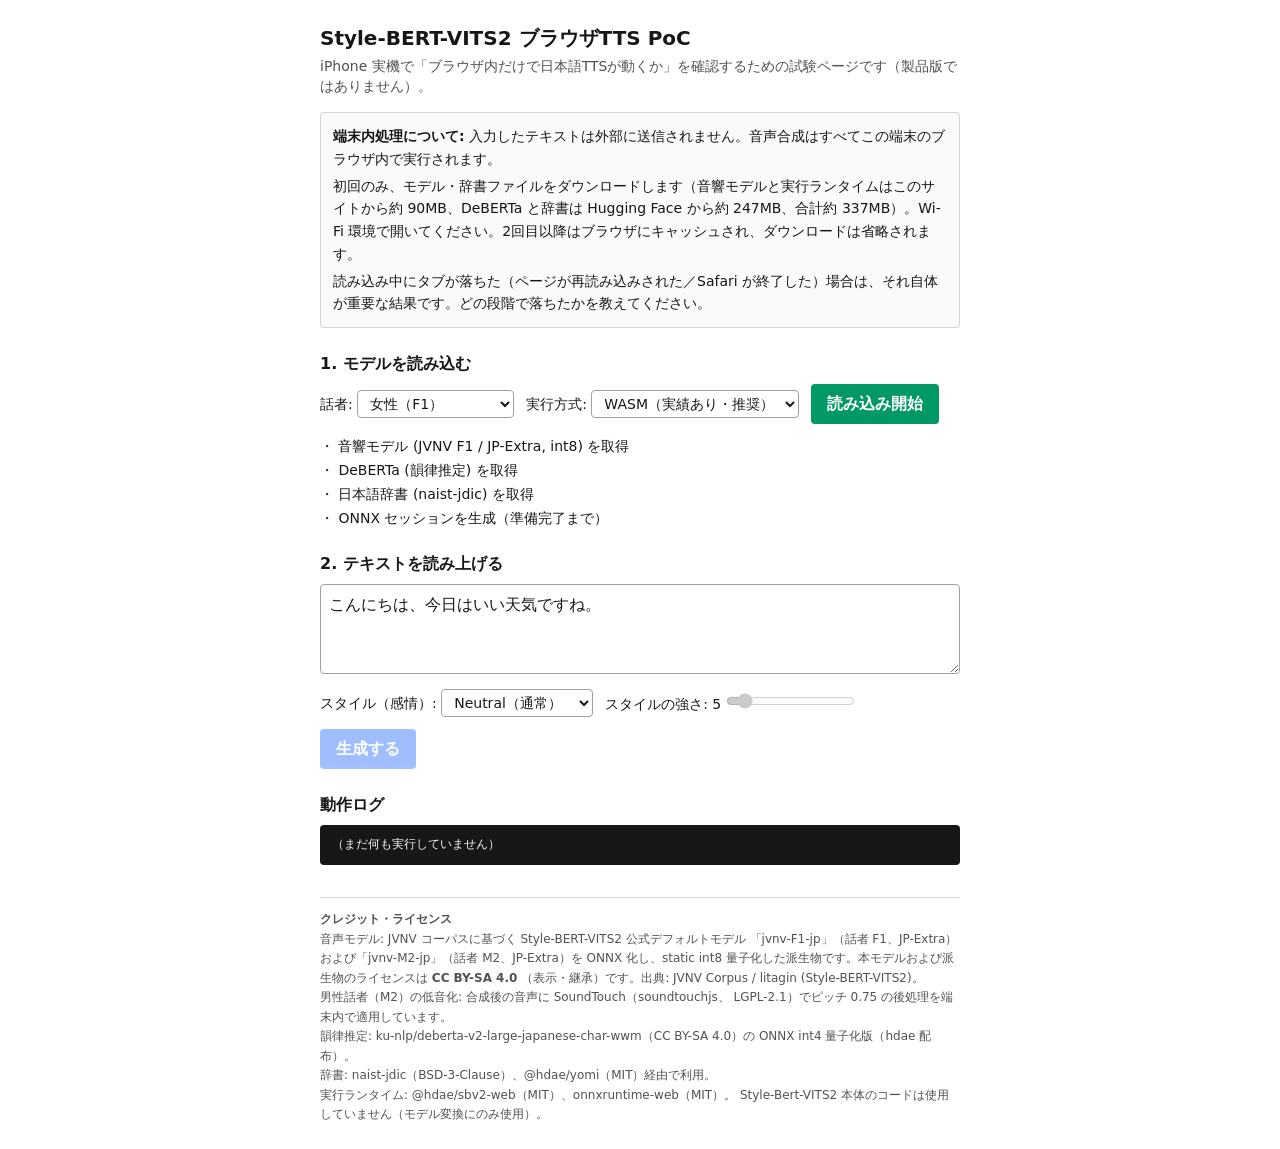
==== commit 2ced850b: "男性話者（M2・ピッチ0.75）を追加" ====
--- a/index.html
+++ b/index.html
@@ -4,8 +4,8 @@
     <meta charset="UTF-8" />
     <meta name="viewport" content="width=device-width, initial-scale=1.0" />
     <title>Style-BERT-VITS2 ブラウザTTS PoC</title>
-    <script type="module" crossorigin src="./assets/index-BgKasFYc.js"></script>
-    <link rel="stylesheet" crossorigin href="./assets/index-DigX5ySw.css">
+    <script type="module" crossorigin src="./assets/index-3oZHp1nr.js"></script>
+    <link rel="stylesheet" crossorigin href="./assets/index-Z0gWFI-v.css">
   </head>
   <body>
     <div id="root"></div>
--- a/assets/index-Z0gWFI-v.css
+++ b/assets/index-Z0gWFI-v.css
@@ -0,0 +1 @@
+@layer properties{@supports (((-webkit-hyphens:none)) and (not (margin-trim:inline))) or ((-moz-orient:inline) and (not (color:rgb(from red r g b)))){*,:before,:after,::backdrop{--tw-space-y-reverse:0;--tw-space-x-reverse:0;--tw-border-style:solid;--tw-leading:initial;--tw-font-weight:initial;--tw-shadow:0 0 #0000;--tw-shadow-color:initial;--tw-shadow-alpha:100%;--tw-inset-shadow:0 0 #0000;--tw-inset-shadow-color:initial;--tw-inset-shadow-alpha:100%;--tw-ring-color:initial;--tw-ring-shadow:0 0 #0000;--tw-inset-ring-color:initial;--tw-inset-ring-shadow:0 0 #0000;--tw-ring-inset:initial;--tw-ring-offset-width:0px;--tw-ring-offset-color:#fff;--tw-ring-offset-shadow:0 0 #0000;--tw-outline-style:solid;--tw-blur:initial;--tw-brightness:initial;--tw-contrast:initial;--tw-grayscale:initial;--tw-hue-rotate:initial;--tw-invert:initial;--tw-opacity:initial;--tw-saturate:initial;--tw-sepia:initial;--tw-drop-shadow:initial;--tw-drop-shadow-color:initial;--tw-drop-shadow-alpha:100%;--tw-drop-shadow-size:initial;--tw-duration:initial;--tw-content:"";--tw-translate-x:0;--tw-translate-y:0;--tw-translate-z:0;--tw-animation-delay:0s;--tw-animation-direction:normal;--tw-animation-duration:initial;--tw-animation-fill-mode:none;--tw-animation-iteration-count:1;--tw-enter-blur:0;--tw-enter-opacity:1;--tw-enter-rotate:0;--tw-enter-scale:1;--tw-enter-translate-x:0;--tw-enter-translate-y:0;--tw-exit-blur:0;--tw-exit-opacity:1;--tw-exit-rotate:0;--tw-exit-scale:1;--tw-exit-translate-x:0;--tw-exit-translate-y:0}}}@layer theme{:root,:host{--font-mono:ui-monospace, SFMono-Regular, Menlo, Monaco, Consolas, "Liberation Mono", "Courier New", monospace;--color-red-50:oklch(97.1% .013 17.38);--color-red-400:oklch(70.4% .191 22.216);--color-red-800:oklch(44.4% .177 26.899);--color-emerald-600:oklch(59.6% .145 163.225);--color-blue-600:oklch(54.6% .245 262.881);--color-neutral-50:oklch(98.5% 0 0);--color-neutral-100:oklch(97% 0 0);--color-neutral-300:oklch(87% 0 0);--color-neutral-400:oklch(70.8% 0 0);--color-neutral-500:oklch(55.6% 0 0);--color-neutral-600:oklch(43.9% 0 0);--color-neutral-900:oklch(20.5% 0 0);--color-white:#fff;--spacing:.25rem;--container-md:28rem;--container-2xl:42rem;--text-xs:.75rem;--text-xs--line-height:calc(1 / .75);--text-sm:.875rem;--text-sm--line-height:calc(1.25 / .875);--text-base:1rem;--text-base--line-height: 1.5 ;--text-xl:1.25rem;--text-xl--line-height:calc(1.75 / 1.25);--font-weight-medium:500;--font-weight-semibold:600;--font-weight-bold:700;--leading-relaxed:1.625;--radius-md:calc(var(--radius) - 2px);--radius-4xl:2rem;--default-transition-duration:.15s;--default-transition-timing-function:cubic-bezier(.4, 0, .2, 1);--default-font-family:"Geist Variable", ui-sans-serif, system-ui, -apple-system, BlinkMacSystemFont, "Segoe UI", sans-serif;--default-mono-font-family:var(--font-mono)}}@layer base{*,:after,:before,::backdrop{box-sizing:border-box;border:0 solid;margin:0;padding:0}::file-selector-button{box-sizing:border-box;border:0 solid;margin:0;padding:0}html,:host{-webkit-text-size-adjust:100%;tab-size:4;line-height:1.5;font-family:var(--default-font-family,ui-sans-serif, system-ui, sans-serif, "Apple Color Emoji", "Segoe UI Emoji", "Segoe UI Symbol", "Noto Color Emoji");font-feature-settings:var(--default-font-feature-settings,normal);font-variation-settings:var(--default-font-variation-settings,normal);-webkit-tap-highlight-color:transparent}hr{height:0;color:inherit;border-top-width:1px}abbr:where([title]){-webkit-text-decoration:underline dotted;text-decoration:underline dotted}h1,h2,h3,h4,h5,h6{font-size:inherit;font-weight:inherit}a{color:inherit;-webkit-text-decoration:inherit;text-decoration:inherit}b,strong{font-weight:bolder}code,kbd,samp,pre{font-family:var(--default-mono-font-family,ui-monospace, SFMono-Regular, Menlo, Monaco, Consolas, "Liberation Mono", "Courier New", monospace);font-feature-settings:var(--default-mono-font-feature-settings,normal);font-variation-settings:var(--default-mono-font-variation-settings,normal);font-size:1em}small{font-size:80%}sub,sup{vertical-align:baseline;font-size:75%;line-height:0;position:relative}sub{bottom:-.25em}sup{top:-.5em}table{text-indent:0;border-color:inherit;border-collapse:collapse}:-moz-focusring{outline:auto}progress{vertical-align:baseline}summary{display:list-item}ol,ul,menu{list-style:none}img,svg,video,canvas,audio,iframe,embed,object{vertical-align:middle;display:block}img,video{max-width:100%;height:auto}button,input,select,optgroup,textarea{font:inherit;font-feature-settings:inherit;font-variation-settings:inherit;letter-spacing:inherit;color:inherit;opacity:1;background-color:#0000;border-radius:0}::file-selector-button{font:inherit;font-feature-settings:inherit;font-variation-settings:inherit;letter-spacing:inherit;color:inherit;opacity:1;background-color:#0000;border-radius:0}:where(select:is([multiple],[size])) optgroup{font-weight:bolder}:where(select:is([multiple],[size])) optgroup option{padding-inline-start:20px}::file-selector-button{margin-inline-end:4px}::placeholder{opacity:1}@supports (not ((-webkit-appearance:-apple-pay-button))) or (contain-intrinsic-size:1px){::placeholder{color:currentColor}@supports (color:color-mix(in lab,red,red)){::placeholder{color:color-mix(in oklab,currentcolor 50%,transparent)}}}textarea{resize:vertical}::-webkit-search-decoration{-webkit-appearance:none}::-webkit-date-and-time-value{min-height:1lh;text-align:inherit}::-webkit-datetime-edit{display:inline-flex}::-webkit-datetime-edit-fields-wrapper{padding:0}::-webkit-datetime-edit{padding-block:0}::-webkit-datetime-edit-year-field{padding-block:0}::-webkit-datetime-edit-month-field{padding-block:0}::-webkit-datetime-edit-day-field{padding-block:0}::-webkit-datetime-edit-hour-field{padding-block:0}::-webkit-datetime-edit-minute-field{padding-block:0}::-webkit-datetime-edit-second-field{padding-block:0}::-webkit-datetime-edit-millisecond-field{padding-block:0}::-webkit-datetime-edit-meridiem-field{padding-block:0}::-webkit-calendar-picker-indicator{line-height:1}:-moz-ui-invalid{box-shadow:none}button,input:where([type=button],[type=reset],[type=submit]){appearance:button}::file-selector-button{appearance:button}::-webkit-inner-spin-button{height:auto}::-webkit-outer-spin-button{height:auto}[hidden]:where(:not([hidden=until-found])){display:none!important}*{border-color:var(--border);outline-color:var(--ring)}@supports (color:color-mix(in lab,red,red)){*{outline-color:color-mix(in oklab,var(--ring) 50%,transparent)}}body{background-color:var(--background);color:var(--foreground);min-width:320px;margin:0}html{font-family:Geist Variable,ui-sans-serif,system-ui,-apple-system,BlinkMacSystemFont,Segoe UI,sans-serif}}@layer components;@layer utilities{.pointer-events-none{pointer-events:none}.absolute{position:absolute}.relative{position:relative}.top-0{top:0}.right-0{right:0}.right-2{right:calc(var(--spacing) * 2)}.bottom-0{bottom:0}.isolate{isolation:isolate}.z-10{z-index:10}.z-50{z-index:50}.-mx-1{margin-inline:calc(var(--spacing) * -1)}.mx-auto{margin-inline:auto}.my-1{margin-block:var(--spacing)}.mt-1{margin-top:var(--spacing)}.mt-2{margin-top:calc(var(--spacing) * 2)}.mt-3{margin-top:calc(var(--spacing) * 3)}.mt-4{margin-top:calc(var(--spacing) * 4)}.mt-6{margin-top:calc(var(--spacing) * 6)}.mt-8{margin-top:calc(var(--spacing) * 8)}.flex{display:flex}.hidden{display:none}.inline-flex{display:inline-flex}.field-sizing-content{field-sizing:content}.aspect-square{aspect-ratio:1}.size-4{width:calc(var(--spacing) * 4);height:calc(var(--spacing) * 4)}.size-6{width:calc(var(--spacing) * 6);height:calc(var(--spacing) * 6)}.size-7{width:calc(var(--spacing) * 7);height:calc(var(--spacing) * 7)}.size-8{width:calc(var(--spacing) * 8);height:calc(var(--spacing) * 8)}.size-9{width:calc(var(--spacing) * 9);height:calc(var(--spacing) * 9)}.size-full{width:100%;height:100%}.h-1{height:var(--spacing)}.h-5{height:calc(var(--spacing) * 5)}.h-6{height:calc(var(--spacing) * 6)}.h-7{height:calc(var(--spacing) * 7)}.h-8{height:calc(var(--spacing) * 8)}.h-9{height:calc(var(--spacing) * 9)}.h-px{height:1px}.max-h-\(--available-height\){max-height:var(--available-height)}.max-h-48{max-height:calc(var(--spacing) * 48)}.min-h-16{min-height:calc(var(--spacing) * 16)}.w-\(--anchor-width\){width:var(--anchor-width)}.w-fit{width:fit-content}.w-full{width:100%}.max-w-2xl{max-width:var(--container-2xl)}.max-w-md{max-width:var(--container-md)}.min-w-0{min-width:0}.min-w-36{min-width:calc(var(--spacing) * 36)}.flex-1{flex:1}.shrink-0{flex-shrink:0}.origin-\(--transform-origin\){transform-origin:var(--transform-origin)}.cursor-default{cursor:default}.scroll-my-1{scroll-margin-block:var(--spacing)}.flex-wrap{flex-wrap:wrap}.items-center{align-items:center}.justify-between{justify-content:space-between}.justify-center{justify-content:center}.gap-1{gap:var(--spacing)}.gap-1\.5{gap:calc(var(--spacing) * 1.5)}.gap-2{gap:calc(var(--spacing) * 2)}.gap-3{gap:calc(var(--spacing) * 3)}:where(.space-y-1>:not(:last-child)){--tw-space-y-reverse:0;margin-block-start:calc(var(--spacing) * var(--tw-space-y-reverse));margin-block-end:calc(var(--spacing) * calc(1 - var(--tw-space-y-reverse)))}:where(.-space-x-2>:not(:last-child)){--tw-space-x-reverse:0;margin-inline-start:calc(calc(var(--spacing) * -2) * var(--tw-space-x-reverse));margin-inline-end:calc(calc(var(--spacing) * -2) * calc(1 - var(--tw-space-x-reverse)))}.overflow-auto{overflow:auto}.overflow-hidden{overflow:hidden}.overflow-x-hidden{overflow-x:hidden}.overflow-y-auto{overflow-y:auto}.rounded{border-radius:.25rem}.rounded-4xl{border-radius:var(--radius-4xl)}.rounded-\[min\(var\(--radius-md\)\,10px\)\]{border-radius:min(var(--radius-md),10px)}.rounded-\[min\(var\(--radius-md\)\,12px\)\]{border-radius:min(var(--radius-md),12px)}.rounded-full{border-radius:3.40282e38px}.rounded-lg{border-radius:var(--radius)}.rounded-md{border-radius:calc(var(--radius) - 2px)}.border{border-style:var(--tw-border-style);border-width:1px}.border-t{border-top-style:var(--tw-border-style);border-top-width:1px}.border-border{border-color:var(--border)}.border-input{border-color:var(--input)}.border-neutral-300{border-color:var(--color-neutral-300)}.border-neutral-400{border-color:var(--color-neutral-400)}.border-red-400{border-color:var(--color-red-400)}.border-transparent{border-color:#0000}.bg-background{background-color:var(--background)}.bg-blue-600{background-color:var(--color-blue-600)}.bg-border{background-color:var(--border)}.bg-destructive\/10{background-color:var(--destructive)}@supports (color:color-mix(in lab,red,red)){.bg-destructive\/10{background-color:color-mix(in oklab,var(--destructive) 10%,transparent)}}.bg-emerald-600{background-color:var(--color-emerald-600)}.bg-muted{background-color:var(--muted)}.bg-neutral-50{background-color:var(--color-neutral-50)}.bg-neutral-900{background-color:var(--color-neutral-900)}.bg-popover{background-color:var(--popover)}.bg-primary{background-color:var(--primary)}.bg-red-50{background-color:var(--color-red-50)}.bg-secondary{background-color:var(--secondary)}.bg-transparent{background-color:#0000}.bg-clip-padding{background-clip:padding-box}.object-cover{object-fit:cover}.p-1{padding:var(--spacing)}.p-2{padding:calc(var(--spacing) * 2)}.p-3{padding:calc(var(--spacing) * 3)}.px-1\.5{padding-inline:calc(var(--spacing) * 1.5)}.px-2{padding-inline:calc(var(--spacing) * 2)}.px-2\.5{padding-inline:calc(var(--spacing) * 2.5)}.px-3{padding-inline:calc(var(--spacing) * 3)}.px-4{padding-inline:calc(var(--spacing) * 4)}.py-0\.5{padding-block:calc(var(--spacing) * .5)}.py-1{padding-block:var(--spacing)}.py-2{padding-block:calc(var(--spacing) * 2)}.py-6{padding-block:calc(var(--spacing) * 6)}.pt-3{padding-top:calc(var(--spacing) * 3)}.pr-2{padding-right:calc(var(--spacing) * 2)}.pr-8{padding-right:calc(var(--spacing) * 8)}.pl-1\.5{padding-left:calc(var(--spacing) * 1.5)}.pl-2\.5{padding-left:calc(var(--spacing) * 2.5)}.text-left{text-align:left}.font-sans{font-family:Geist Variable,ui-sans-serif,system-ui,-apple-system,BlinkMacSystemFont,Segoe UI,sans-serif}.text-base{font-size:var(--text-base);line-height:var(--tw-leading,var(--text-base--line-height))}.text-sm{font-size:var(--text-sm);line-height:var(--tw-leading,var(--text-sm--line-height))}.text-xl{font-size:var(--text-xl);line-height:var(--tw-leading,var(--text-xl--line-height))}.text-xs{font-size:var(--text-xs);line-height:var(--tw-leading,var(--text-xs--line-height))}.text-\[0\.8rem\]{font-size:.8rem}.leading-none{--tw-leading:1;line-height:1}.leading-relaxed{--tw-leading:var(--leading-relaxed);line-height:var(--leading-relaxed)}.font-bold{--tw-font-weight:var(--font-weight-bold);font-weight:var(--font-weight-bold)}.font-medium{--tw-font-weight:var(--font-weight-medium);font-weight:var(--font-weight-medium)}.font-semibold{--tw-font-weight:var(--font-weight-semibold);font-weight:var(--font-weight-semibold)}.break-all{word-break:break-all}.whitespace-nowrap{white-space:nowrap}.whitespace-pre-wrap{white-space:pre-wrap}.text-destructive{color:var(--destructive)}.text-foreground{color:var(--foreground)}.text-muted-foreground{color:var(--muted-foreground)}.text-neutral-100{color:var(--color-neutral-100)}.text-neutral-500{color:var(--color-neutral-500)}.text-neutral-600{color:var(--color-neutral-600)}.text-neutral-900{color:var(--color-neutral-900)}.text-popover-foreground{color:var(--popover-foreground)}.text-primary{color:var(--primary)}.text-primary-foreground{color:var(--primary-foreground)}.text-red-800{color:var(--color-red-800)}.text-secondary-foreground{color:var(--secondary-foreground)}.text-white{color:var(--color-white)}.underline-offset-4{text-underline-offset:4px}.bg-blend-color{background-blend-mode:color}.shadow-md{--tw-shadow:0 4px 6px -1px var(--tw-shadow-color,#0000001a), 0 2px 4px -2px var(--tw-shadow-color,#0000001a);box-shadow:var(--tw-inset-shadow),var(--tw-inset-ring-shadow),var(--tw-ring-offset-shadow),var(--tw-ring-shadow),var(--tw-shadow)}.ring-1{--tw-ring-shadow:var(--tw-ring-inset,) 0 0 0 calc(1px + var(--tw-ring-offset-width)) var(--tw-ring-color,currentcolor);box-shadow:var(--tw-inset-shadow),var(--tw-inset-ring-shadow),var(--tw-ring-offset-shadow),var(--tw-ring-shadow),var(--tw-shadow)}.ring-2{--tw-ring-shadow:var(--tw-ring-inset,) 0 0 0 calc(2px + var(--tw-ring-offset-width)) var(--tw-ring-color,currentcolor);box-shadow:var(--tw-inset-shadow),var(--tw-inset-ring-shadow),var(--tw-ring-offset-shadow),var(--tw-ring-shadow),var(--tw-shadow)}.ring-background{--tw-ring-color:var(--background)}.ring-foreground\/10{--tw-ring-color:var(--foreground)}@supports (color:color-mix(in lab,red,red)){.ring-foreground\/10{--tw-ring-color:color-mix(in oklab, var(--foreground) 10%, transparent)}}.outline-hidden{--tw-outline-style:none;outline-style:none}@media(forced-colors:active){.outline-hidden{outline-offset:2px;outline:2px solid #0000}}.outline{outline-style:var(--tw-outline-style);outline-width:1px}.filter{filter:var(--tw-blur,) var(--tw-brightness,) var(--tw-contrast,) var(--tw-grayscale,) var(--tw-hue-rotate,) var(--tw-invert,) var(--tw-saturate,) var(--tw-sepia,) var(--tw-drop-shadow,)}.transition-all{transition-property:all;transition-timing-function:var(--tw-ease,var(--default-transition-timing-function));transition-duration:var(--tw-duration,var(--default-transition-duration))}.transition-colors{transition-property:color,background-color,border-color,outline-color,text-decoration-color,fill,stroke,--tw-gradient-from,--tw-gradient-via,--tw-gradient-to;transition-timing-function:var(--tw-ease,var(--default-transition-timing-function));transition-duration:var(--tw-duration,var(--default-transition-duration))}.duration-100{--tw-duration:.1s;transition-duration:.1s}.outline-none{--tw-outline-style:none;outline-style:none}.select-none{-webkit-user-select:none;user-select:none}.group-has-data-\[size\=lg\]\/avatar-group\:size-10:is(:where(.group\/avatar-group):has([data-size=lg]) *){width:calc(var(--spacing) * 10);height:calc(var(--spacing) * 10)}.group-has-data-\[size\=sm\]\/avatar-group\:size-6:is(:where(.group\/avatar-group):has([data-size=sm]) *){width:calc(var(--spacing) * 6);height:calc(var(--spacing) * 6)}.group-data-\[disabled\=true\]\:pointer-events-none:is(:where(.group)[data-disabled=true] *){pointer-events:none}.group-data-\[disabled\=true\]\:opacity-50:is(:where(.group)[data-disabled=true] *){opacity:.5}.group-data-\[size\=default\]\/avatar\:size-2\.5:is(:where(.group\/avatar)[data-size=default] *){width:calc(var(--spacing) * 2.5);height:calc(var(--spacing) * 2.5)}.group-data-\[size\=lg\]\/avatar\:size-3:is(:where(.group\/avatar)[data-size=lg] *){width:calc(var(--spacing) * 3);height:calc(var(--spacing) * 3)}.group-data-\[size\=sm\]\/avatar\:size-2:is(:where(.group\/avatar)[data-size=sm] *){width:calc(var(--spacing) * 2);height:calc(var(--spacing) * 2)}.group-data-\[size\=sm\]\/avatar\:text-xs:is(:where(.group\/avatar)[data-size=sm] *){font-size:var(--text-xs);line-height:var(--tw-leading,var(--text-xs--line-height))}.peer-disabled\:cursor-not-allowed:is(:where(.peer):disabled~*){cursor:not-allowed}.peer-disabled\:opacity-50:is(:where(.peer):disabled~*){opacity:.5}.file\:inline-flex::file-selector-button{display:inline-flex}.file\:h-6::file-selector-button{height:calc(var(--spacing) * 6)}.file\:border-0::file-selector-button{border-style:var(--tw-border-style);border-width:0}.file\:bg-transparent::file-selector-button{background-color:#0000}.file\:text-sm::file-selector-button{font-size:var(--text-sm);line-height:var(--tw-leading,var(--text-sm--line-height))}.file\:font-medium::file-selector-button{--tw-font-weight:var(--font-weight-medium);font-weight:var(--font-weight-medium)}.file\:text-foreground::file-selector-button{color:var(--foreground)}.placeholder\:text-muted-foreground::placeholder{color:var(--muted-foreground)}.after\:absolute:after{content:var(--tw-content);position:absolute}.after\:inset-0:after{content:var(--tw-content);inset:0}.after\:rounded-full:after{content:var(--tw-content);border-radius:3.40282e38px}.after\:border:after{content:var(--tw-content);border-style:var(--tw-border-style);border-width:1px}.after\:border-border:after{content:var(--tw-content);border-color:var(--border)}.after\:mix-blend-darken:after{content:var(--tw-content);mix-blend-mode:darken}@media(hover:hover){.hover\:bg-\[color-mix\(in_oklch\,var\(--secondary\)\,var\(--foreground\)_5\%\)\]:hover{background-color:var(--secondary)}@supports (color:color-mix(in lab,red,red)){.hover\:bg-\[color-mix\(in_oklch\,var\(--secondary\)\,var\(--foreground\)_5\%\)\]:hover{background-color:color-mix(in oklch,var(--secondary),var(--foreground) 5%)}}.hover\:bg-destructive\/20:hover{background-color:var(--destructive)}@supports (color:color-mix(in lab,red,red)){.hover\:bg-destructive\/20:hover{background-color:color-mix(in oklab,var(--destructive) 20%,transparent)}}.hover\:bg-muted:hover{background-color:var(--muted)}.hover\:bg-primary\/80:hover{background-color:var(--primary)}@supports (color:color-mix(in lab,red,red)){.hover\:bg-primary\/80:hover{background-color:color-mix(in oklab,var(--primary) 80%,transparent)}}.hover\:text-foreground:hover{color:var(--foreground)}.hover\:text-muted-foreground:hover{color:var(--muted-foreground)}.hover\:underline:hover{text-decoration-line:underline}}.focus\:bg-accent:focus{background-color:var(--accent)}.focus\:text-accent-foreground:focus,:is(.not-data-\[variant\=destructive\]\:focus\:\*\*\:text-accent-foreground:not([data-variant=destructive]):focus *){color:var(--accent-foreground)}.focus-visible\:border-destructive\/40:focus-visible{border-color:var(--destructive)}@supports (color:color-mix(in lab,red,red)){.focus-visible\:border-destructive\/40:focus-visible{border-color:color-mix(in oklab,var(--destructive) 40%,transparent)}}.focus-visible\:border-ring:focus-visible{border-color:var(--ring)}.focus-visible\:ring-3:focus-visible,.focus-visible\:ring-\[3px\]:focus-visible{--tw-ring-shadow:var(--tw-ring-inset,) 0 0 0 calc(3px + var(--tw-ring-offset-width)) var(--tw-ring-color,currentcolor);box-shadow:var(--tw-inset-shadow),var(--tw-inset-ring-shadow),var(--tw-ring-offset-shadow),var(--tw-ring-shadow),var(--tw-shadow)}.focus-visible\:ring-destructive\/20:focus-visible{--tw-ring-color:var(--destructive)}@supports (color:color-mix(in lab,red,red)){.focus-visible\:ring-destructive\/20:focus-visible{--tw-ring-color:color-mix(in oklab, var(--destructive) 20%, transparent)}}.focus-visible\:ring-ring\/50:focus-visible{--tw-ring-color:var(--ring)}@supports (color:color-mix(in lab,red,red)){.focus-visible\:ring-ring\/50:focus-visible{--tw-ring-color:color-mix(in oklab, var(--ring) 50%, transparent)}}.active\:not-aria-\[haspopup\]\:translate-y-px:active:not([aria-haspopup]){--tw-translate-y:1px;translate:var(--tw-translate-x) var(--tw-translate-y)}.disabled\:pointer-events-none:disabled{pointer-events:none}.disabled\:cursor-not-allowed:disabled{cursor:not-allowed}.disabled\:bg-input\/50:disabled{background-color:var(--input)}@supports (color:color-mix(in lab,red,red)){.disabled\:bg-input\/50:disabled{background-color:color-mix(in oklab,var(--input) 50%,transparent)}}.disabled\:opacity-40:disabled{opacity:.4}.disabled\:opacity-50:disabled{opacity:.5}:where([data-slot=button-group]) .in-data-\[slot\=button-group\]\:rounded-lg{border-radius:var(--radius)}.has-data-\[icon\=inline-end\]\:pr-1\.5:has([data-icon=inline-end]){padding-right:calc(var(--spacing) * 1.5)}.has-data-\[icon\=inline-end\]\:pr-2:has([data-icon=inline-end]){padding-right:calc(var(--spacing) * 2)}.has-data-\[icon\=inline-start\]\:pl-1\.5:has([data-icon=inline-start]){padding-left:calc(var(--spacing) * 1.5)}.has-data-\[icon\=inline-start\]\:pl-2:has([data-icon=inline-start]){padding-left:calc(var(--spacing) * 2)}.aria-expanded\:bg-muted[aria-expanded=true]{background-color:var(--muted)}.aria-expanded\:bg-secondary[aria-expanded=true]{background-color:var(--secondary)}.aria-expanded\:text-foreground[aria-expanded=true]{color:var(--foreground)}.aria-expanded\:text-secondary-foreground[aria-expanded=true]{color:var(--secondary-foreground)}.aria-invalid\:border-destructive[aria-invalid=true]{border-color:var(--destructive)}.aria-invalid\:ring-3[aria-invalid=true]{--tw-ring-shadow:var(--tw-ring-inset,) 0 0 0 calc(3px + var(--tw-ring-offset-width)) var(--tw-ring-color,currentcolor);box-shadow:var(--tw-inset-shadow),var(--tw-inset-ring-shadow),var(--tw-ring-offset-shadow),var(--tw-ring-shadow),var(--tw-shadow)}.aria-invalid\:ring-destructive\/20[aria-invalid=true]{--tw-ring-color:var(--destructive)}@supports (color:color-mix(in lab,red,red)){.aria-invalid\:ring-destructive\/20[aria-invalid=true]{--tw-ring-color:color-mix(in oklab, var(--destructive) 20%, transparent)}}.data-closed\:animate-out[data-closed]{animation:exit var(--tw-animation-duration,var(--tw-duration,.15s))var(--tw-ease,ease)var(--tw-animation-delay,0s)var(--tw-animation-iteration-count,1)var(--tw-animation-direction,normal)var(--tw-animation-fill-mode,none)}.data-closed\:fade-out-0[data-closed]{--tw-exit-opacity:0}.data-closed\:zoom-out-95[data-closed]{--tw-exit-scale:.95}.data-disabled\:pointer-events-none[data-disabled]{pointer-events:none}.data-disabled\:opacity-50[data-disabled]{opacity:.5}.data-open\:animate-in[data-open]{animation:enter var(--tw-animation-duration,var(--tw-duration,.15s))var(--tw-ease,ease)var(--tw-animation-delay,0s)var(--tw-animation-iteration-count,1)var(--tw-animation-direction,normal)var(--tw-animation-fill-mode,none)}.data-open\:fade-in-0[data-open]{--tw-enter-opacity:0}.data-open\:zoom-in-95[data-open]{--tw-enter-scale:.95}.data-placeholder\:text-muted-foreground[data-placeholder]{color:var(--muted-foreground)}.data-\[align-trigger\=true\]\:animate-none[data-align-trigger=true]{animation:none}.data-\[side\=bottom\]\:slide-in-from-top-2[data-side=bottom]{--tw-enter-translate-y:calc(2*var(--spacing)*-1)}.data-\[side\=inline-end\]\:slide-in-from-left-2[data-side=inline-end]{--tw-enter-translate-x:calc(2*var(--spacing)*-1)}.data-\[side\=inline-start\]\:slide-in-from-right-2[data-side=inline-start],.data-\[side\=left\]\:slide-in-from-right-2[data-side=left]{--tw-enter-translate-x:calc(2*var(--spacing))}.data-\[side\=right\]\:slide-in-from-left-2[data-side=right]{--tw-enter-translate-x:calc(2*var(--spacing)*-1)}.data-\[side\=top\]\:slide-in-from-bottom-2[data-side=top]{--tw-enter-translate-y:calc(2*var(--spacing))}.data-\[size\=default\]\:h-8[data-size=default]{height:calc(var(--spacing) * 8)}.data-\[size\=lg\]\:size-10[data-size=lg]{width:calc(var(--spacing) * 10);height:calc(var(--spacing) * 10)}.data-\[size\=sm\]\:size-6[data-size=sm]{width:calc(var(--spacing) * 6);height:calc(var(--spacing) * 6)}.data-\[size\=sm\]\:h-7[data-size=sm]{height:calc(var(--spacing) * 7)}.data-\[size\=sm\]\:rounded-\[min\(var\(--radius-md\)\,10px\)\][data-size=sm]{border-radius:min(var(--radius-md),10px)}:is(.\*\:data-\[slot\=avatar\]\:ring-2>*)[data-slot=avatar]{--tw-ring-shadow:var(--tw-ring-inset,) 0 0 0 calc(2px + var(--tw-ring-offset-width)) var(--tw-ring-color,currentcolor);box-shadow:var(--tw-inset-shadow),var(--tw-inset-ring-shadow),var(--tw-ring-offset-shadow),var(--tw-ring-shadow),var(--tw-shadow)}:is(.\*\:data-\[slot\=avatar\]\:ring-background>*)[data-slot=avatar]{--tw-ring-color:var(--background)}:is(.\*\:data-\[slot\=select-value\]\:line-clamp-1>*)[data-slot=select-value]{-webkit-line-clamp:1;-webkit-box-orient:vertical;display:-webkit-box;overflow:hidden}:is(.\*\:data-\[slot\=select-value\]\:flex>*)[data-slot=select-value]{display:flex}:is(.\*\:data-\[slot\=select-value\]\:items-center>*)[data-slot=select-value]{align-items:center}:is(.\*\:data-\[slot\=select-value\]\:gap-1\.5>*)[data-slot=select-value]{gap:calc(var(--spacing) * 1.5)}@media(min-width:48rem){.md\:text-sm{font-size:var(--text-sm);line-height:var(--tw-leading,var(--text-sm--line-height))}}.dark\:border-input:is(.dark *){border-color:var(--input)}.dark\:bg-destructive\/20:is(.dark *){background-color:var(--destructive)}@supports (color:color-mix(in lab,red,red)){.dark\:bg-destructive\/20:is(.dark *){background-color:color-mix(in oklab,var(--destructive) 20%,transparent)}}.dark\:bg-input\/30:is(.dark *){background-color:var(--input)}@supports (color:color-mix(in lab,red,red)){.dark\:bg-input\/30:is(.dark *){background-color:color-mix(in oklab,var(--input) 30%,transparent)}}.dark\:after\:mix-blend-lighten:is(.dark *):after{content:var(--tw-content);mix-blend-mode:lighten}@media(hover:hover){.dark\:hover\:bg-destructive\/30:is(.dark *):hover{background-color:var(--destructive)}@supports (color:color-mix(in lab,red,red)){.dark\:hover\:bg-destructive\/30:is(.dark *):hover{background-color:color-mix(in oklab,var(--destructive) 30%,transparent)}}.dark\:hover\:bg-input\/50:is(.dark *):hover{background-color:var(--input)}@supports (color:color-mix(in lab,red,red)){.dark\:hover\:bg-input\/50:is(.dark *):hover{background-color:color-mix(in oklab,var(--input) 50%,transparent)}}.dark\:hover\:bg-muted\/50:is(.dark *):hover{background-color:var(--muted)}@supports (color:color-mix(in lab,red,red)){.dark\:hover\:bg-muted\/50:is(.dark *):hover{background-color:color-mix(in oklab,var(--muted) 50%,transparent)}}}.dark\:focus-visible\:ring-destructive\/40:is(.dark *):focus-visible{--tw-ring-color:var(--destructive)}@supports (color:color-mix(in lab,red,red)){.dark\:focus-visible\:ring-destructive\/40:is(.dark *):focus-visible{--tw-ring-color:color-mix(in oklab, var(--destructive) 40%, transparent)}}.dark\:disabled\:bg-input\/80:is(.dark *):disabled{background-color:var(--input)}@supports (color:color-mix(in lab,red,red)){.dark\:disabled\:bg-input\/80:is(.dark *):disabled{background-color:color-mix(in oklab,var(--input) 80%,transparent)}}.dark\:aria-invalid\:border-destructive\/50:is(.dark *)[aria-invalid=true]{border-color:var(--destructive)}@supports (color:color-mix(in lab,red,red)){.dark\:aria-invalid\:border-destructive\/50:is(.dark *)[aria-invalid=true]{border-color:color-mix(in oklab,var(--destructive) 50%,transparent)}}.dark\:aria-invalid\:ring-destructive\/40:is(.dark *)[aria-invalid=true]{--tw-ring-color:var(--destructive)}@supports (color:color-mix(in lab,red,red)){.dark\:aria-invalid\:ring-destructive\/40:is(.dark *)[aria-invalid=true]{--tw-ring-color:color-mix(in oklab, var(--destructive) 40%, transparent)}}.\[\&_svg\]\:pointer-events-none svg{pointer-events:none}.\[\&_svg\]\:shrink-0 svg{flex-shrink:0}.\[\&_svg\:not\(\[class\*\=\'size-\'\]\)\]\:size-3 svg:not([class*=size-]){width:calc(var(--spacing) * 3);height:calc(var(--spacing) * 3)}.\[\&_svg\:not\(\[class\*\=\'size-\'\]\)\]\:size-3\.5 svg:not([class*=size-]){width:calc(var(--spacing) * 3.5);height:calc(var(--spacing) * 3.5)}.\[\&_svg\:not\(\[class\*\=\'size-\'\]\)\]\:size-4 svg:not([class*=size-]){width:calc(var(--spacing) * 4);height:calc(var(--spacing) * 4)}@media(hover:hover){.\[a\]\:hover\:bg-destructive\/20:is(a):hover{background-color:var(--destructive)}@supports (color:color-mix(in lab,red,red)){.\[a\]\:hover\:bg-destructive\/20:is(a):hover{background-color:color-mix(in oklab,var(--destructive) 20%,transparent)}}.\[a\]\:hover\:bg-muted:is(a):hover{background-color:var(--muted)}.\[a\]\:hover\:bg-primary\/80:is(a):hover{background-color:var(--primary)}@supports (color:color-mix(in lab,red,red)){.\[a\]\:hover\:bg-primary\/80:is(a):hover{background-color:color-mix(in oklab,var(--primary) 80%,transparent)}}.\[a\]\:hover\:bg-secondary\/80:is(a):hover{background-color:var(--secondary)}@supports (color:color-mix(in lab,red,red)){.\[a\]\:hover\:bg-secondary\/80:is(a):hover{background-color:color-mix(in oklab,var(--secondary) 80%,transparent)}}.\[a\]\:hover\:text-muted-foreground:is(a):hover{color:var(--muted-foreground)}}:is(.\*\:\[span\]\:last\:flex>*):is(span):last-child{display:flex}:is(.\*\:\[span\]\:last\:items-center>*):is(span):last-child{align-items:center}:is(.\*\:\[span\]\:last\:gap-2>*):is(span):last-child{gap:calc(var(--spacing) * 2)}.\[\&\>svg\]\:pointer-events-none>svg{pointer-events:none}.\[\&\>svg\]\:size-3\!>svg{width:calc(var(--spacing) * 3)!important;height:calc(var(--spacing) * 3)!important}.\[\&\>svg\]\:size-4>svg{width:calc(var(--spacing) * 4);height:calc(var(--spacing) * 4)}.group-has-data-\[size\=lg\]\/avatar-group\:\[\&\>svg\]\:size-5:is(:where(.group\/avatar-group):has([data-size=lg]) *)>svg{width:calc(var(--spacing) * 5);height:calc(var(--spacing) * 5)}.group-has-data-\[size\=sm\]\/avatar-group\:\[\&\>svg\]\:size-3:is(:where(.group\/avatar-group):has([data-size=sm]) *)>svg{width:calc(var(--spacing) * 3);height:calc(var(--spacing) * 3)}.group-data-\[size\=default\]\/avatar\:\[\&\>svg\]\:size-2:is(:where(.group\/avatar)[data-size=default] *)>svg,.group-data-\[size\=lg\]\/avatar\:\[\&\>svg\]\:size-2:is(:where(.group\/avatar)[data-size=lg] *)>svg{width:calc(var(--spacing) * 2);height:calc(var(--spacing) * 2)}.group-data-\[size\=sm\]\/avatar\:\[\&\>svg\]\:hidden:is(:where(.group\/avatar)[data-size=sm] *)>svg{display:none}}@property --tw-animation-delay{syntax:"*";inherits:false;initial-value:0s}@property --tw-animation-direction{syntax:"*";inherits:false;initial-value:normal}@property --tw-animation-duration{syntax:"*";inherits:false}@property --tw-animation-fill-mode{syntax:"*";inherits:false;initial-value:none}@property --tw-animation-iteration-count{syntax:"*";inherits:false;initial-value:1}@property --tw-enter-blur{syntax:"*";inherits:false;initial-value:0}@property --tw-enter-opacity{syntax:"*";inherits:false;initial-value:1}@property --tw-enter-rotate{syntax:"*";inherits:false;initial-value:0}@property --tw-enter-scale{syntax:"*";inherits:false;initial-value:1}@property --tw-enter-translate-x{syntax:"*";inherits:false;initial-value:0}@property --tw-enter-translate-y{syntax:"*";inherits:false;initial-value:0}@property --tw-exit-blur{syntax:"*";inherits:false;initial-value:0}@property --tw-exit-opacity{syntax:"*";inherits:false;initial-value:1}@property --tw-exit-rotate{syntax:"*";inherits:false;initial-value:0}@property --tw-exit-scale{syntax:"*";inherits:false;initial-value:1}@property --tw-exit-translate-x{syntax:"*";inherits:false;initial-value:0}@property --tw-exit-translate-y{syntax:"*";inherits:false;initial-value:0}@font-face{font-family:Geist Variable;font-style:normal;font-display:swap;font-weight:100 900;src:url(https://huggingface.co/AiMu1215/sbv2-jvnv-f1-int8/resolve/main/fonts/geist-cyrillic-ext-wght-normal-DjL33-gN.woff2)format("woff2-variations");unicode-range:U+460-52F,U+1C80-1C8A,U+20B4,U+2DE0-2DFF,U+A640-A69F,U+FE2E-FE2F}@font-face{font-family:Geist Variable;font-style:normal;font-display:swap;font-weight:100 900;src:url(https://huggingface.co/AiMu1215/sbv2-jvnv-f1-int8/resolve/main/fonts/geist-cyrillic-wght-normal-BEAKL7Jp.woff2)format("woff2-variations");unicode-range:U+301,U+400-45F,U+490-491,U+4B0-4B1,U+2116}@font-face{font-family:Geist Variable;font-style:normal;font-display:swap;font-weight:100 900;src:url(https://huggingface.co/AiMu1215/sbv2-jvnv-f1-int8/resolve/main/fonts/geist-vietnamese-wght-normal-6IgcOCM7.woff2)format("woff2-variations");unicode-range:U+102-103,U+110-111,U+128-129,U+168-169,U+1A0-1A1,U+1AF-1B0,U+300-301,U+303-304,U+308-309,U+323,U+329,U+1EA0-1EF9,U+20AB}@font-face{font-family:Geist Variable;font-style:normal;font-display:swap;font-weight:100 900;src:url(https://huggingface.co/AiMu1215/sbv2-jvnv-f1-int8/resolve/main/fonts/geist-latin-ext-wght-normal-DC-KSUi6.woff2)format("woff2-variations");unicode-range:U+100-2BA,U+2BD-2C5,U+2C7-2CC,U+2CE-2D7,U+2DD-2FF,U+304,U+308,U+329,U+1D00-1DBF,U+1E00-1E9F,U+1EF2-1EFF,U+2020,U+20A0-20AB,U+20AD-20C0,U+2113,U+2C60-2C7F,U+A720-A7FF}@font-face{font-family:Geist Variable;font-style:normal;font-display:swap;font-weight:100 900;src:url(https://huggingface.co/AiMu1215/sbv2-jvnv-f1-int8/resolve/main/fonts/geist-latin-wght-normal-BgDaEnEv.woff2)format("woff2-variations");unicode-range:U+??,U+131,U+152-153,U+2BB-2BC,U+2C6,U+2DA,U+2DC,U+304,U+308,U+329,U+2000-206F,U+20AC,U+2122,U+2191,U+2193,U+2212,U+2215,U+FEFF,U+FFFD}:root{--radius:.625rem;--background:oklch(100% 0 0);--foreground:oklch(14.5% 0 0);--card:oklch(100% 0 0);--card-foreground:oklch(14.5% 0 0);--popover:oklch(100% 0 0);--popover-foreground:oklch(14.5% 0 0);--primary:oklch(20.5% 0 0);--primary-foreground:oklch(98.5% 0 0);--secondary:oklch(97% 0 0);--secondary-foreground:oklch(20.5% 0 0);--muted:oklch(97% 0 0);--muted-foreground:oklch(55.6% 0 0);--accent:oklch(97% 0 0);--accent-foreground:oklch(20.5% 0 0);--destructive:oklch(57.7% .245 27.325);--border:oklch(92.2% 0 0);--input:oklch(92.2% 0 0);--ring:oklch(70.8% 0 0);--sidebar:oklch(98.5% 0 0);--sidebar-foreground:oklch(14.5% 0 0);--sidebar-primary:oklch(20.5% 0 0);--sidebar-primary-foreground:oklch(98.5% 0 0);--sidebar-accent:oklch(97% 0 0);--sidebar-accent-foreground:oklch(20.5% 0 0);--sidebar-border:oklch(92.2% 0 0);--sidebar-ring:oklch(70.8% 0 0)}.dark{--background:oklch(14.5% 0 0);--foreground:oklch(98.5% 0 0);--card:oklch(20.5% 0 0);--card-foreground:oklch(98.5% 0 0);--popover:oklch(20.5% 0 0);--popover-foreground:oklch(98.5% 0 0);--primary:oklch(92.2% 0 0);--primary-foreground:oklch(20.5% 0 0);--secondary:oklch(26.9% 0 0);--secondary-foreground:oklch(98.5% 0 0);--muted:oklch(26.9% 0 0);--muted-foreground:oklch(70.8% 0 0);--accent:oklch(26.9% 0 0);--accent-foreground:oklch(98.5% 0 0);--destructive:oklch(70.4% .191 22.216);--border:oklch(100% 0 0/.1);--input:oklch(100% 0 0/.15);--ring:oklch(55.6% 0 0);--sidebar:oklch(20.5% 0 0);--sidebar-foreground:oklch(98.5% 0 0);--sidebar-primary:oklch(48.8% .243 264.376);--sidebar-primary-foreground:oklch(98.5% 0 0);--sidebar-accent:oklch(26.9% 0 0);--sidebar-accent-foreground:oklch(98.5% 0 0);--sidebar-border:oklch(100% 0 0/.1);--sidebar-ring:oklch(55.6% 0 0)}@property --tw-space-y-reverse{syntax:"*";inherits:false;initial-value:0}@property --tw-space-x-reverse{syntax:"*";inherits:false;initial-value:0}@property --tw-border-style{syntax:"*";inherits:false;initial-value:solid}@property --tw-leading{syntax:"*";inherits:false}@property --tw-font-weight{syntax:"*";inherits:false}@property --tw-shadow{syntax:"*";inherits:false;initial-value:0 0 #0000}@property --tw-shadow-color{syntax:"*";inherits:false}@property --tw-shadow-alpha{syntax:"<percentage>";inherits:false;initial-value:100%}@property --tw-inset-shadow{syntax:"*";inherits:false;initial-value:0 0 #0000}@property --tw-inset-shadow-color{syntax:"*";inherits:false}@property --tw-inset-shadow-alpha{syntax:"<percentage>";inherits:false;initial-value:100%}@property --tw-ring-color{syntax:"*";inherits:false}@property --tw-ring-shadow{syntax:"*";inherits:false;initial-value:0 0 #0000}@property --tw-inset-ring-color{syntax:"*";inherits:false}@property --tw-inset-ring-shadow{syntax:"*";inherits:false;initial-value:0 0 #0000}@property --tw-ring-inset{syntax:"*";inherits:false}@property --tw-ring-offset-width{syntax:"<length>";inherits:false;initial-value:0}@property --tw-ring-offset-color{syntax:"*";inherits:false;initial-value:#fff}@property --tw-ring-offset-shadow{syntax:"*";inherits:false;initial-value:0 0 #0000}@property --tw-outline-style{syntax:"*";inherits:false;initial-value:solid}@property --tw-blur{syntax:"*";inherits:false}@property --tw-brightness{syntax:"*";inherits:false}@property --tw-contrast{syntax:"*";inherits:false}@property --tw-grayscale{syntax:"*";inherits:false}@property --tw-hue-rotate{syntax:"*";inherits:false}@property --tw-invert{syntax:"*";inherits:false}@property --tw-opacity{syntax:"*";inherits:false}@property --tw-saturate{syntax:"*";inherits:false}@property --tw-sepia{syntax:"*";inherits:false}@property --tw-drop-shadow{syntax:"*";inherits:false}@property --tw-drop-shadow-color{syntax:"*";inherits:false}@property --tw-drop-shadow-alpha{syntax:"<percentage>";inherits:false;initial-value:100%}@property --tw-drop-shadow-size{syntax:"*";inherits:false}@property --tw-duration{syntax:"*";inherits:false}@property --tw-content{syntax:"*";inherits:false;initial-value:""}@property --tw-translate-x{syntax:"*";inherits:false;initial-value:0}@property --tw-translate-y{syntax:"*";inherits:false;initial-value:0}@property --tw-translate-z{syntax:"*";inherits:false;initial-value:0}@keyframes enter{0%{opacity:var(--tw-enter-opacity,1);transform:translate3d(var(--tw-enter-translate-x,0),var(--tw-enter-translate-y,0),0)scale3d(var(--tw-enter-scale,1),var(--tw-enter-scale,1),var(--tw-enter-scale,1))rotate(var(--tw-enter-rotate,0));filter:blur(var(--tw-enter-blur,0))}}@keyframes exit{to{opacity:var(--tw-exit-opacity,1);transform:translate3d(var(--tw-exit-translate-x,0),var(--tw-exit-translate-y,0),0)scale3d(var(--tw-exit-scale,1),var(--tw-exit-scale,1),var(--tw-exit-scale,1))rotate(var(--tw-exit-rotate,0));filter:blur(var(--tw-exit-blur,0))}}
